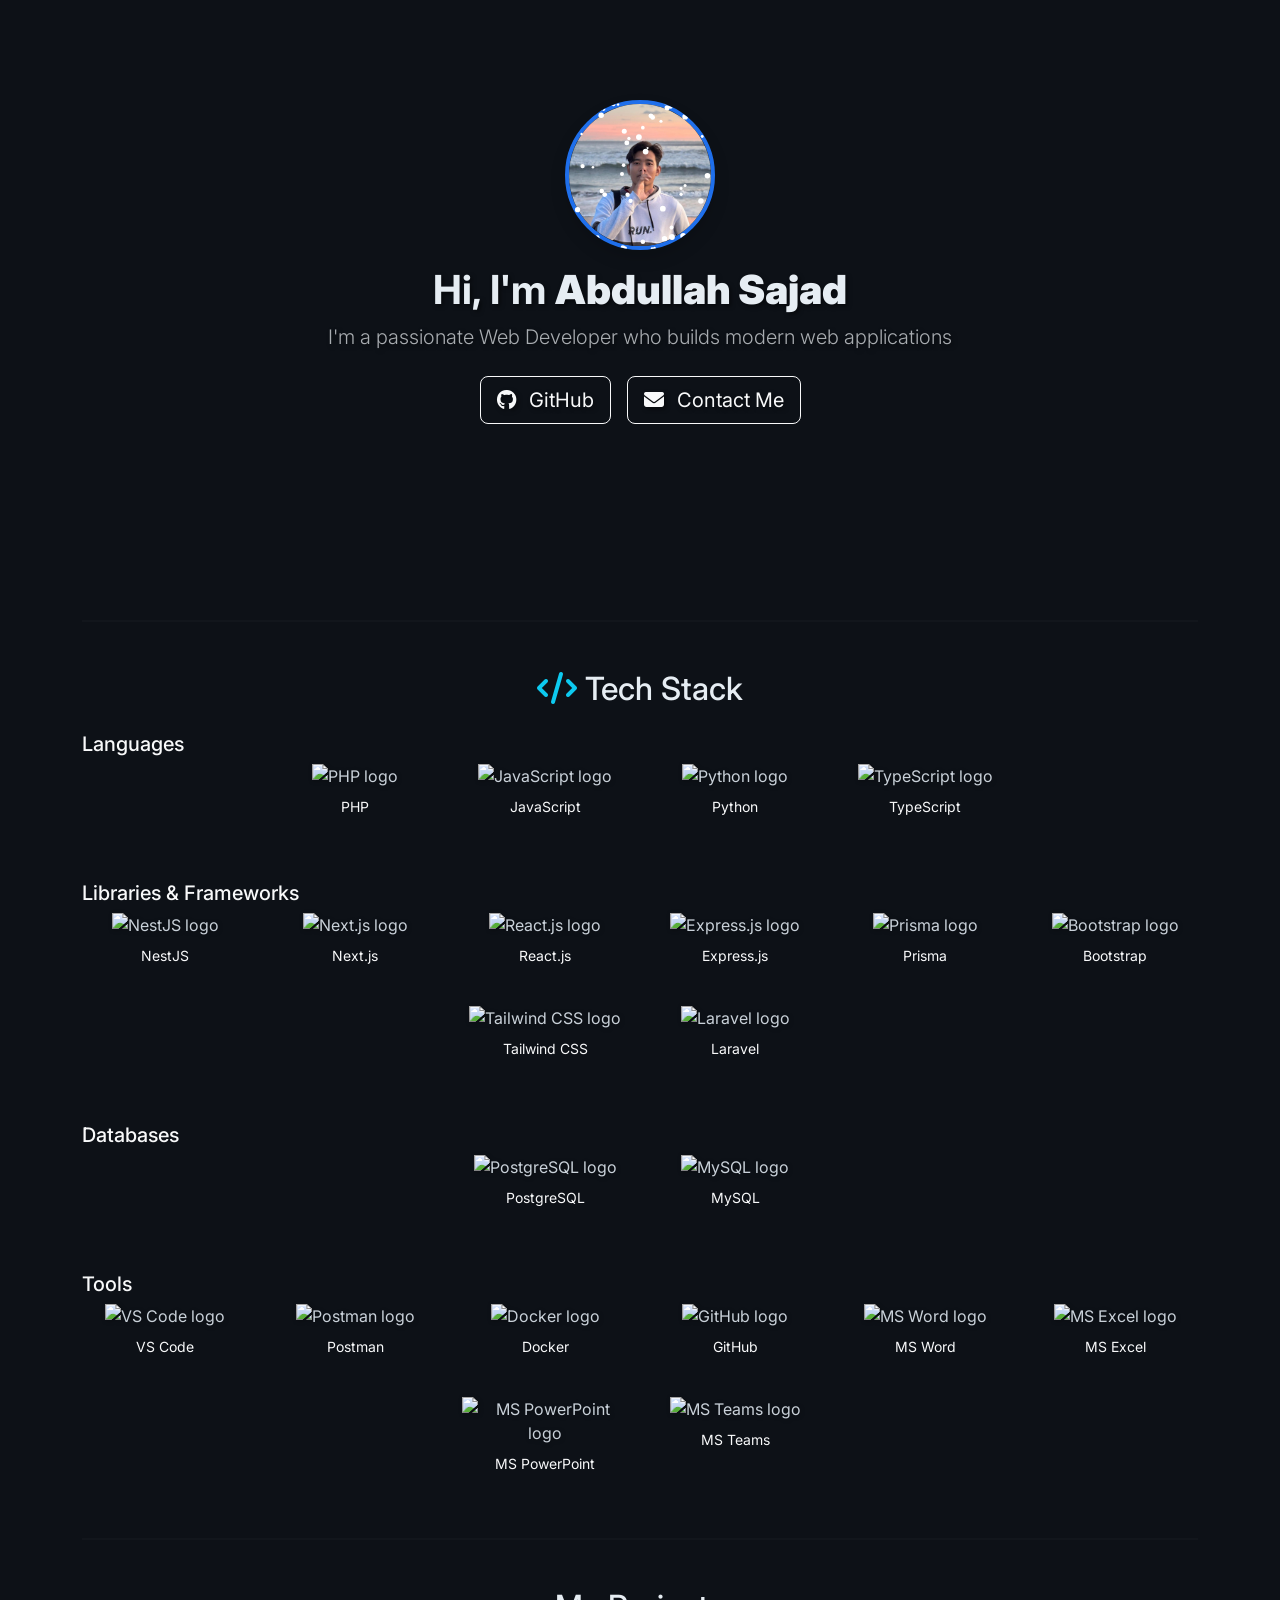
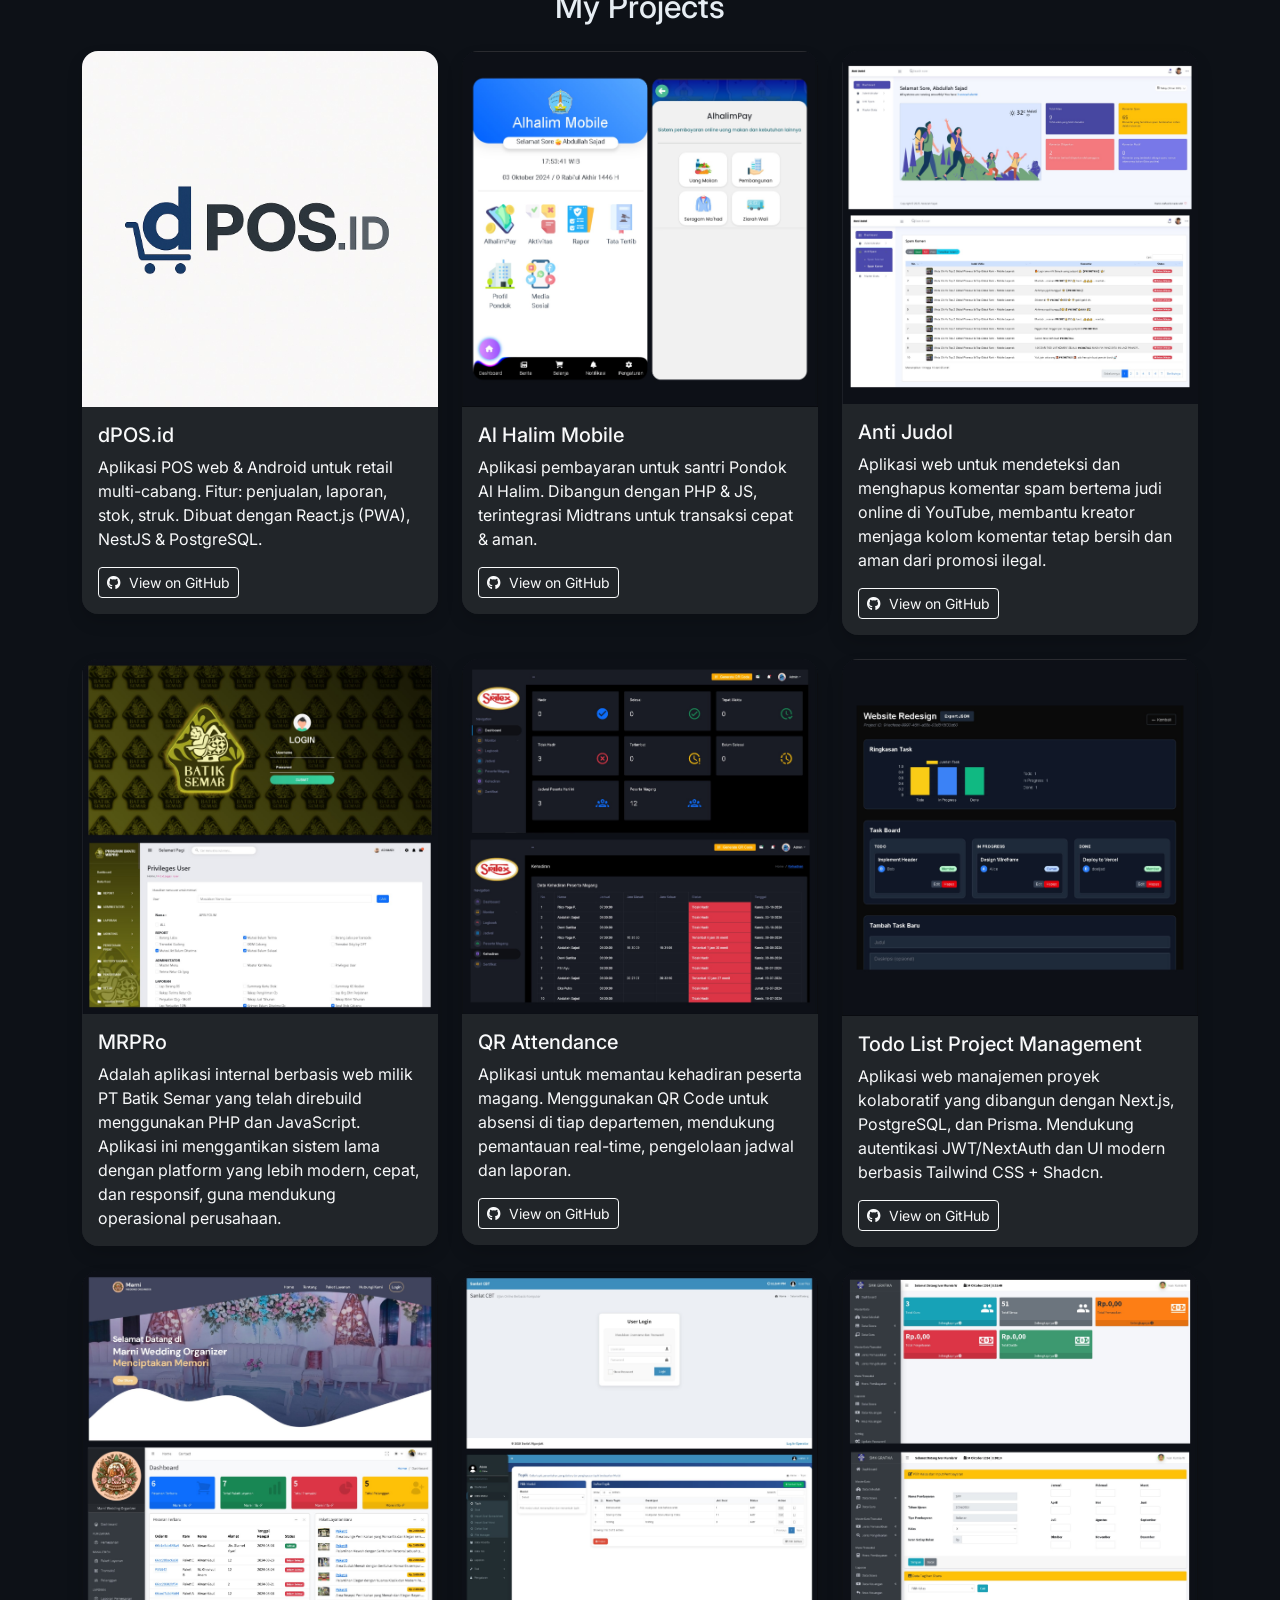
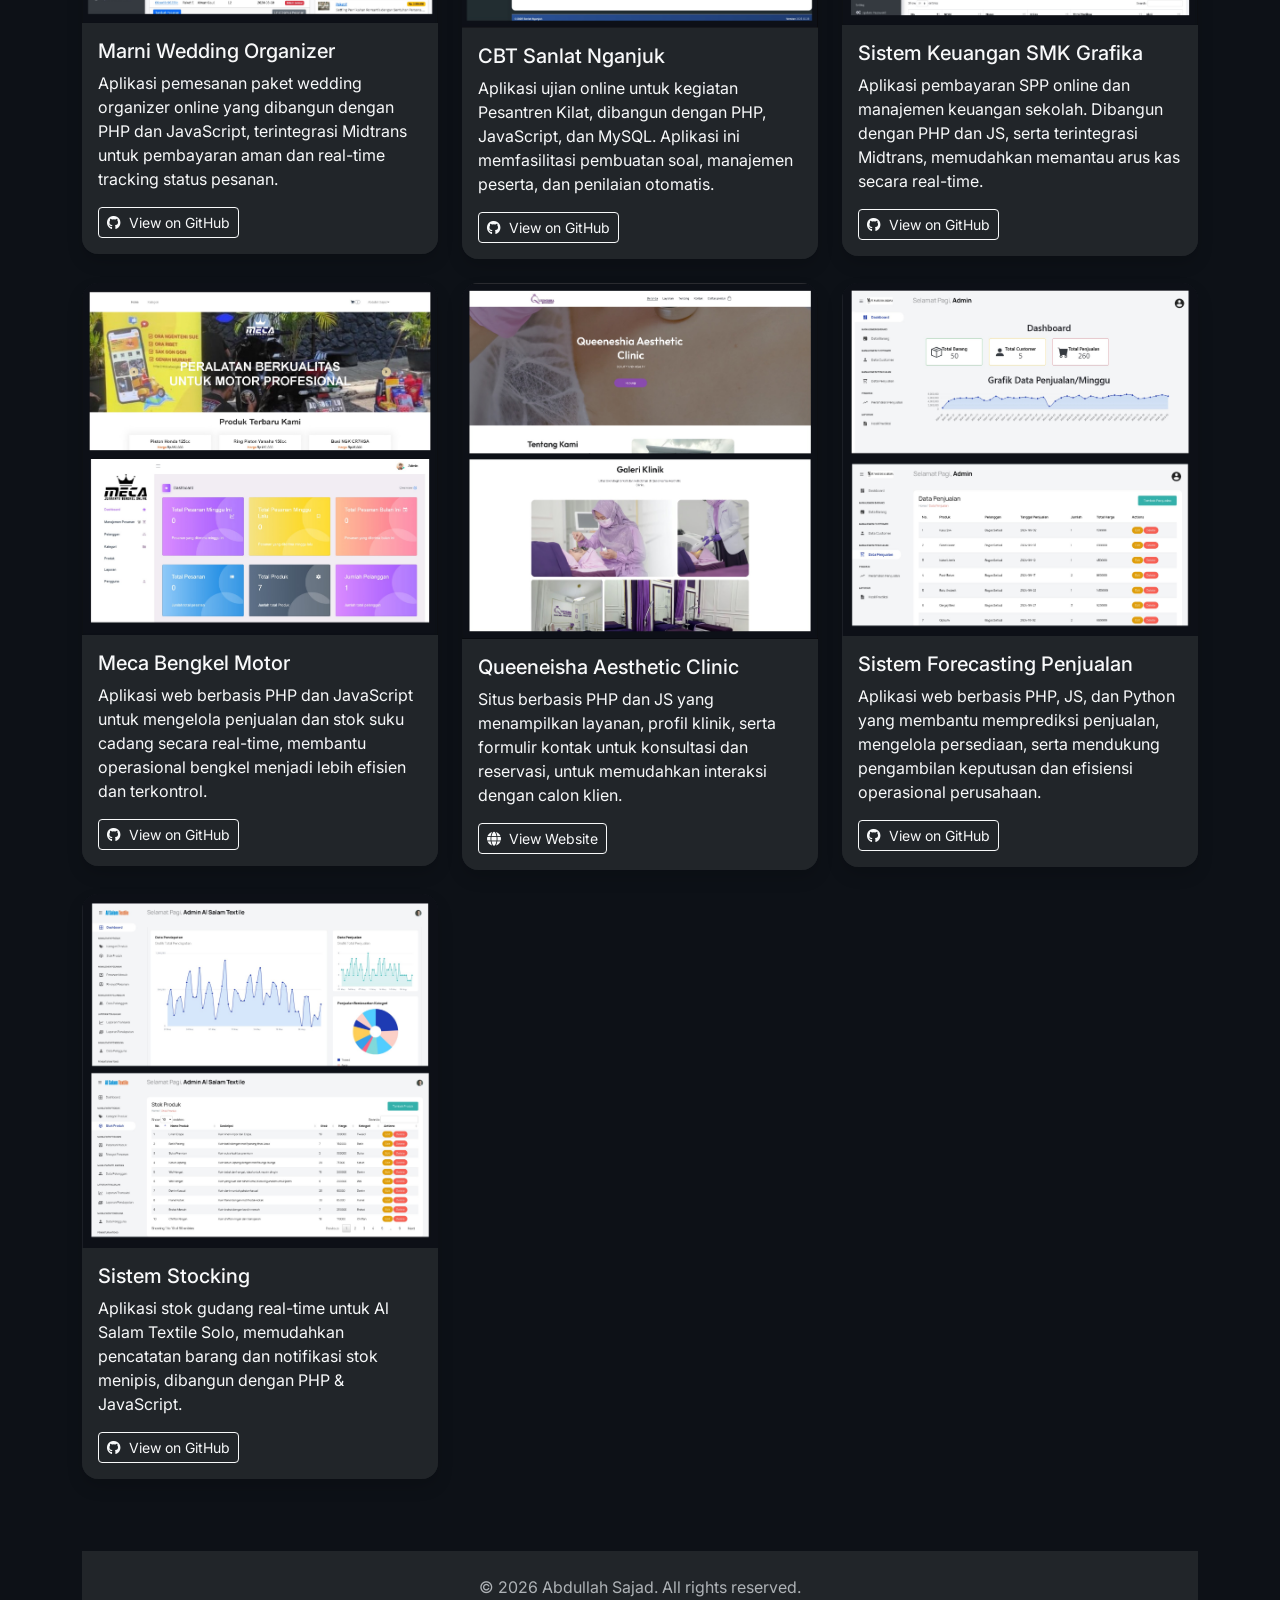
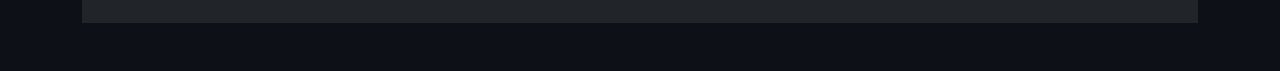
==== index.html @ 981efe97 "update sanlat link github" ====
<!DOCTYPE html>
<html lang="en" data-bs-theme="dark">

<head>
    <meta charset="UTF-8">
    <meta name="viewport" content="width=device-width, initial-scale=1.0">
    <title>Doeljad's Portfolio</title>
    <link rel="preconnect" href="https://fonts.googleapis.com">
    <link rel="preconnect" href="https://fonts.gstatic.com" crossorigin>
    <link href="https://fonts.googleapis.com/css2?family=Inter:wght@400;600;700&display=swap" rel="stylesheet">
    <link rel="stylesheet" href="https://cdn.jsdelivr.net/npm/bootstrap@5.3.0/dist/css/bootstrap.min.css">
    <link rel="stylesheet" href="https://cdnjs.cloudflare.com/ajax/libs/font-awesome/6.4.0/css/all.min.css">
    <link href="https://unpkg.com/aos@2.3.1/dist/aos.css" rel="stylesheet">
   <style>
    body {
        background-color: #0d1117;
        color: #c9d1d9;
        font-family: 'Inter', sans-serif;
        position: relative;
        overflow-x: hidden;
    }

    h1, h2, h5 {
        color: #e6edf3;
    }

    .hero-section {
        background: linear-gradient(rgba(13, 17, 23, 0.8), rgba(13, 17, 23, 0.9)),
                    url('https://images.unsplash.com/photo-1549692520-acc6669e2f0c?q=80&w=1471&auto=format&fit=crop') no-repeat center center/cover;
        background-attachment: fixed;
        padding: 100px 0;
        color: #fff;
        text-shadow: 2px 2px 4px rgba(0, 0, 0, 0.5);
        position: relative;
        z-index: 2;
    }

    .profile-img {
        border: 4px solid #1f6feb;
        box-shadow: 0 0 15px rgba(31, 111, 235, 0.6);
        transition: transform 0.3s ease;
    }

    .profile-img:hover {
        transform: scale(1.05);
    }

    .tech-logo {
        width: 60px;
        height: 60px;
        object-fit: contain;
        filter: drop-shadow(1px 1px 2px rgba(0, 0, 0, 0.3));
        transition: all 0.4s ease;
    }

    .tech-logo:hover {
        transform: translateY(-5px) scale(1.1);
        filter: drop-shadow(0 0 10px rgba(31, 111, 235, 0.8));
    }

    .card {
        border: none;
        background: rgba(255, 255, 255, 0.05);
        backdrop-filter: blur(10px);
        border-radius: 1rem;
        box-shadow: 0 4px 24px rgba(0, 0, 0, 0.2);
        transition: all 0.3s ease;
        overflow: hidden;
    }

    .card:hover {
        transform: scale(1.03) translateY(-5px);
        box-shadow: 0 8px 28px rgba(0, 0, 0, 0.4);
    }

    .card-img-top {
        transition: transform 0.5s ease;
    }

    .card:hover .card-img-top {
        transform: scale(1.1);
    }

    .btn-outline-primary {
        border-color: #1f6feb;
        color: #1f6feb;
        transition: all 0.3s ease;
    }

    .btn-outline-primary:hover {
        background-color: #1f6feb;
        color: #fff;
    }

    hr {
        border-top: 2px solid #21262d;
    }

    a {
        color: #1f6feb;
        text-decoration: none;
    }

    a:hover {
        color: #58a6ff;
        text-decoration: underline;
    }

    .object-fit-cover {
        object-fit: cover;
        width: 100%;
        height: 100%;
    }
</style>

</head>

<body>
    <div class="hero-section text-center position-relative">
        <div class="position-relative d-inline-block" style="z-index: 2;">
            <img id="profile-img" src="assets/img/pp1.jpg" class="rounded-circle shadow mb-3 profile-img" alt="Doeljad Profile" width="150" height="150">
            <canvas id="snow-canvas" width="150" height="150" style="position: absolute; top: 0; left: 0; pointer-events: none; border-radius: 50%; z-index: 3;">
            </canvas>
        </div>


        <h1 class="mb-2 fw-bold">Hi, I'm <strong>Abdullah Sajad</strong></h1>
        <p class="lead text-muted">I'm a passionate Web Developer who builds modern web applications</p>

        <div class="d-flex justify-content-center gap-3 mt-4">
            <a href="https://github.com/doeljad" target="_blank" class="btn btn-outline-light btn-lg">
                <i class="fab fa-github me-2"></i> GitHub
            </a>
            <a href="mailto:doel.jad@gmail.com" class="btn btn-outline-light btn-lg">
                <i class="fas fa-envelope me-2"></i> Contact Me
            </a>
        </div>
    </div>


    <div class="container py-5">
        <hr class="my-5">

        <h2 class="mb-4 text-center" data-aos="fade-up">
            <i class="fas fa-code me-2 text-info"></i>Tech Stack
        </h2>
        <h5 class="mt-4 text-light">Languages</h5>
        <div class="row g-4 justify-content-center">
            <div class='col-4 col-md-2 text-center' data-aos='zoom-in'>
                <img src='https://cdn.jsdelivr.net/gh/devicons/devicon/icons/php/php-original.svg' class='tech-logo mb-2' alt='PHP logo'>
                <p class='small text-light'>PHP</p>
            </div>
            <div class='col-4 col-md-2 text-center' data-aos='zoom-in'>
                <img src='https://cdn.jsdelivr.net/gh/devicons/devicon/icons/javascript/javascript-original.svg' class='tech-logo mb-2' alt='JavaScript logo'>
                <p class='small text-light'>JavaScript</p>
            </div>
            <div class='col-4 col-md-2 text-center' data-aos='zoom-in'>
                <img src='https://cdn.jsdelivr.net/gh/devicons/devicon/icons/python/python-original.svg' class='tech-logo mb-2' alt='Python logo'>
                <p class='small text-light'>Python</p>
            </div>
            <div class='col-4 col-md-2 text-center' data-aos='zoom-in'>
                <img src='https://cdn.jsdelivr.net/gh/devicons/devicon/icons/typescript/typescript-original.svg' class='tech-logo mb-2' alt='TypeScript logo'>
                <p class='small text-light'>TypeScript</p>
            </div>
        </div>

        <h5 class="mt-5 text-light">Libraries & Frameworks</h5>
        <div class="row g-4 justify-content-center">
            <div class='col-4 col-md-2 text-center' data-aos='zoom-in'>
                <img src='https://nestjs.com/img/logo-small.svg' class='tech-logo mb-2' alt='NestJS logo'>
                <p class='small text-light'>NestJS</p>
            </div>
            <div class='col-4 col-md-2 text-center' data-aos='zoom-in'>
                <img src='https://cdn.jsdelivr.net/gh/devicons/devicon/icons/nextjs/nextjs-original.svg' class='tech-logo mb-2' alt='Next.js logo'>
                <p class='small text-light'>Next.js</p>
            </div>
            <div class='col-4 col-md-2 text-center' data-aos='zoom-in'>
                <img src='https://cdn.jsdelivr.net/gh/devicons/devicon/icons/react/react-original.svg' class='tech-logo mb-2' alt='React.js logo'>
                <p class='small text-light'>React.js</p>
            </div>
            <div class='col-4 col-md-2 text-center' data-aos='zoom-in'>
                <img src='https://cdn.jsdelivr.net/gh/devicons/devicon/icons/express/express-original.svg' class='tech-logo mb-2' alt='Express.js logo'>
                <p class='small text-light'>Express.js</p>
            </div>
            <div class='col-4 col-md-2 text-center' data-aos='zoom-in'>
                <img src='https://creazilla-store.fra1.digitaloceanspaces.com/icons/3256746/file-type-light-prisma-icon-md.png' class='tech-logo mb-2' alt='Prisma logo'>
                <p class='small text-light'>Prisma</p>
            </div>
            <div class='col-4 col-md-2 text-center' data-aos='zoom-in'>
                <img src='https://cdn.jsdelivr.net/gh/devicons/devicon/icons/bootstrap/bootstrap-original.svg' class='tech-logo mb-2' alt='Bootstrap logo'>
                <p class='small text-light'>Bootstrap</p>
            </div>
            <div class='col-4 col-md-2 text-center' data-aos='zoom-in'>
                <img src='https://upload.wikimedia.org/wikipedia/commons/thumb/d/d5/Tailwind_CSS_Logo.svg/1024px-Tailwind_CSS_Logo.svg.png?20230715030042' class='tech-logo mb-2' alt='Tailwind CSS logo'>
                <p class='small text-light'>Tailwind CSS</p>
            </div>
            <div class='col-4 col-md-2 text-center' data-aos='zoom-in'>
                <img src='https://logospng.org/download/laravel/logo-laravel-icon-1024.png' class='tech-logo mb-2' alt='Laravel logo'>
                <p class='small text-light'>Laravel</p>
            </div>
        </div>

        <h5 class="mt-5 text-light">Databases</h5>
        <div class="row g-4 justify-content-center">
            <div class='col-4 col-md-2 text-center' data-aos='zoom-in'>
                <img src='https://cdn.jsdelivr.net/gh/devicons/devicon/icons/postgresql/postgresql-original.svg' class='tech-logo mb-2' alt='PostgreSQL logo'>
                <p class='small text-light'>PostgreSQL</p>
            </div>
            <div class='col-4 col-md-2 text-center' data-aos='zoom-in'>
                <img src='https://cdn.jsdelivr.net/gh/devicons/devicon/icons/mysql/mysql-original.svg' class='tech-logo mb-2' alt='MySQL logo'>
                <p class='small text-light'>MySQL</p>
            </div>
        </div>

        <h5 class="mt-5 text-light">Tools</h5>
        <div class="row g-4 justify-content-center">
            <div class='col-4 col-md-2 text-center' data-aos='zoom-in'>
                <img src='https://cdn.jsdelivr.net/gh/devicons/devicon/icons/vscode/vscode-original.svg' class='tech-logo mb-2' alt='VS Code logo'>
                <p class='small text-light'>VS Code</p>
            </div>
            <div class='col-4 col-md-2 text-center' data-aos='zoom-in'>
                <img src='https://cdn.jsdelivr.net/gh/devicons/devicon/icons/postman/postman-original.svg' class='tech-logo mb-2' alt='Postman logo'>
                <p class='small text-light'>Postman</p>
            </div>
            <div class='col-4 col-md-2 text-center' data-aos='zoom-in'>
                <img src='https://cdn.jsdelivr.net/gh/devicons/devicon/icons/docker/docker-original.svg' class='tech-logo mb-2' alt='Docker logo'>
                <p class='small text-light'>Docker</p>
            </div>
            <div class='col-4 col-md-2 text-center' data-aos='zoom-in'>
                <img src='https://fanz0.github.io/PersonalPortfolio.github.io/assets/images/github-logo.png' class='tech-logo mb-2' alt='GitHub logo'>
                <p class='small text-light'>GitHub</p>
            </div>
            <div class='col-4 col-md-2 text-center' data-aos='zoom-in'>
                <img src='https://upload.wikimedia.org/wikipedia/commons/8/8d/Microsoft_Word_2013-2019_logo.svg' class='tech-logo mb-2' alt='MS Word logo'>
                <p class='small text-light'>MS Word</p>
            </div>
            <div class='col-4 col-md-2 text-center' data-aos='zoom-in'>
                <img src='https://upload.wikimedia.org/wikipedia/commons/7/73/Microsoft_Excel_2013-2019_logo.svg' class='tech-logo mb-2' alt='MS Excel logo'>
                <p class='small text-light'>MS Excel</p>
            </div>
            <div class='col-4 col-md-2 text-center' data-aos='zoom-in'>
                <img src='https://icon-icons.com/icons2/2397/PNG/512/microsoft_power_point_office_logo_icon_145723.png' class='tech-logo mb-2' alt='MS PowerPoint logo'>
                <p class='small text-light'>MS PowerPoint</p>
            </div>
            <div class='col-4 col-md-2 text-center' data-aos='zoom-in'>
                <img src='https://static.vecteezy.com/system/resources/previews/027/179/349/large_2x/microsoft-teams-icon-logo-symbol-free-png.png' class='tech-logo mb-2' alt='MS Teams logo'>
                <p class='small text-light'>MS Teams</p>
            </div>
        </div>


        <hr class="my-5">

        <h2 class="mb-4 text-center" data-aos="fade-up">My Projects</h2>
            <div class="row" id="projects">
            <!-- Modal untuk preview gambar -->
            <div class="modal fade" id="imageModal" tabindex="-1" aria-hidden="true">
                <div class="modal-dialog modal-dialog-centered modal-lg">
                    <div class="modal-content bg-dark">
                        <div class="modal-body p-0">
                            <img src="" class="w-100" id="modalImage" alt="Preview">
                        </div>
                    </div>
                </div>
            </div>

            <!-- Kartu Project -->
            <div class="col-md-6 col-lg-4 mb-4" data-aos="fade-up" data-aos-delay="200">
                <div class="card project-card p-0 shadow">
                    <div class="ratio ratio-1x1 overflow-hidden">
                        <img src="assets\img\dpos-id.jpg" class="card-img-top object-fit-cover img-popup" alt="dPOS.id Preview">
                    </div>
                    <div class="card-body bg-dark text-light">
                        <h5 class="card-title">dPOS.id</h5>
                        <p class="card-text">Aplikasi POS web & Android untuk retail multi-cabang. Fitur: penjualan, laporan, stok, struk. Dibuat dengan React.js (PWA), NestJS & PostgreSQL.</p>
                        <a href="https://github.com/doeljad/dpos-id" target="_blank" class="btn btn-outline-light btn-sm">
                            <i class="fab fa-github me-1"></i> View on GitHub
                        </a>
                    </div>
                </div>
            </div>

            <div class="col-md-6 col-lg-4 mb-4" data-aos="fade-up" data-aos-delay="300">
                <div class="card project-card p-0 shadow">
                    <div class="ratio ratio-1x1 overflow-hidden">
                        <img src="assets/img/alhalim.jpg" class="card-img-top object-fit-cover img-popup" alt="Alhalim Mobile Preview">
                    </div>
                    <div class="card-body bg-dark text-light">
                        <h5 class="card-title">Al Halim Mobile</h5>
                        <p class="card-text">Aplikasi pembayaran untuk santri Pondok Al Halim. Dibangun dengan PHP & JS, terintegrasi Midtrans untuk transaksi cepat & aman.</p>
                        <a href="https://github.com/doeljad/Alhalim-Mobile" target="_blank" class="btn btn-outline-light btn-sm">
                            <i class="fab fa-github me-1"></i> View on GitHub
                        </a>
                    </div>
                </div>
            </div>

            <div class="col-md-6 col-lg-4 mb-4" data-aos="fade-up" data-aos-delay="400">
                <div class="card project-card p-0 shadow">
                    <img src="assets\img\anti-judol.jpg" class="card-img-top" alt="Project 3 Preview">
                    <div class="card-body bg-dark text-light">
                        <h5 class="card-title">Anti Judol</h5>
                        <p class="card-text">Aplikasi web untuk mendeteksi dan menghapus komentar spam bertema judi online di YouTube, 
                            membantu kreator menjaga kolom komentar tetap bersih dan aman dari promosi ilegal.</p>
                        <a href="https://github.com/doeljad/anti-judol" target="_blank" class="btn btn-outline-light btn-sm">
                            <i class="fab fa-github me-1"></i> View on GitHub
                        </a>
                    </div>
                </div>
            </div>
            <div class="col-md-6 col-lg-4 mb-4" data-aos="fade-up" data-aos-delay="400">
                <div class="card project-card p-0 shadow">
                    <img src="assets\img\mrpro.jpg" class="card-img-top" alt="Project 3 Preview">
                    <div class="card-body bg-dark text-light">
                        <h5 class="card-title">MRPRo</h5>
                        <p class="card-text">Adalah aplikasi internal berbasis web milik PT Batik Semar yang telah direbuild menggunakan PHP dan JavaScript. 
                            Aplikasi ini menggantikan sistem lama dengan platform yang lebih modern, cepat, dan responsif, guna mendukung operasional perusahaan.</p>
                        <!-- <a href="https://github.com/doeljad/anti-judol" target="_blank" class="btn btn-outline-light btn-sm"> -->
                            <!-- <i class="fab fa-github me-1"></i> View on GitHub -->
                        </a>
                    </div>
                </div>
            </div>
            <div class="col-md-6 col-lg-4 mb-4" data-aos="fade-up" data-aos-delay="400">
                <div class="card project-card p-0 shadow">
                    <img src="assets\img\qr-attendance.jpg" class="card-img-top" alt="Project 3 Preview">
                    <div class="card-body bg-dark text-light">
                        <h5 class="card-title">QR Attendance</h5>
                        <p class="card-text">Aplikasi untuk memantau kehadiran peserta magang.
                            Menggunakan QR Code untuk absensi di tiap departemen, mendukung pemantauan real-time,
                            pengelolaan jadwal dan laporan.</p>
                        <a href="https://github.com/doeljad/QR-Attendance" target="_blank" class="btn btn-outline-light btn-sm">
                            <i class="fab fa-github me-1"></i> View on GitHub
                        </a>
                    </div>
                </div>
            </div>
            <div class="col-md-6 col-lg-4 mb-4" data-aos="fade-up" data-aos-delay="400">
                <div class="card project-card p-0 shadow">
                    <img src="assets\img\todolist.jpg" class="card-img-top" alt="Project 3 Preview">
                    <div class="card-body bg-dark text-light">
                        <h5 class="card-title">Todo List Project Management</h5>
                        <p class="card-text">Aplikasi web manajemen proyek kolaboratif yang dibangun dengan Next.js, PostgreSQL, dan Prisma.
                            Mendukung autentikasi JWT/NextAuth dan UI modern berbasis Tailwind CSS + Shadcn.</p>
                        <a href="https://github.com/doeljad/todolist-project-management" target="_blank" class="btn btn-outline-light btn-sm">
                            <i class="fab fa-github me-1"></i> View on GitHub
                        </a>
                    </div>
                </div>
            </div>
            <div class="col-md-6 col-lg-4 mb-4" data-aos="fade-up" data-aos-delay="400">
                <div class="card project-card p-0 shadow">
                    <img src="assets\img\marni.jpg" class="card-img-top" alt="Project 3 Preview">
                    <div class="card-body bg-dark text-light">
                        <h5 class="card-title">Marni Wedding Organizer</h5>
                        <p class="card-text">Aplikasi pemesanan paket wedding organizer online yang dibangun dengan PHP dan JavaScript,
                            terintegrasi Midtrans untuk pembayaran aman dan real-time tracking status pesanan.</p>
                        <a href="https://github.com/doeljad/todolist-project-management" target="_blank" class="btn btn-outline-light btn-sm">
                            <i class="fab fa-github me-1"></i> View on GitHub
                        </a>
                    </div>
                </div>
            </div>
            <div class="col-md-6 col-lg-4 mb-4" data-aos="fade-up" data-aos-delay="400">
                <div class="card project-card p-0 shadow">
                    <img src="assets\img\cbt.jpg" class="card-img-top" alt="Project 3 Preview">
                    <div class="card-body bg-dark text-light">
                        <h5 class="card-title">CBT Sanlat Nganjuk</h5>
                        <p class="card-text">Aplikasi ujian online untuk kegiatan Pesantren Kilat, dibangun dengan PHP, JavaScript, dan 
                            MySQL. Aplikasi ini memfasilitasi pembuatan soal, manajemen peserta, dan penilaian otomatis.</p>
                        <a href="https://github.com/doeljad/sanlat-cbt" target="_blank" class="btn btn-outline-light btn-sm">
                            <i class="fab fa-github me-1"></i> View on GitHub
                        </a>
                    </div>
                </div>
            </div>
            <div class="col-md-6 col-lg-4 mb-4" data-aos="fade-up" data-aos-delay="400">
                <div class="card project-card p-0 shadow">
                    <img src="assets\img\sikeu.jpg" class="card-img-top" alt="Project 3 Preview">
                    <div class="card-body bg-dark text-light">
                        <h5 class="card-title">Sistem Keuangan SMK Grafika</h5>
                        <p class="card-text">Aplikasi pembayaran SPP online dan manajemen keuangan sekolah.
                            Dibangun dengan PHP dan JS, serta terintegrasi Midtrans, memudahkan memantau arus kas secara real-time.</p>
                        <a href="https://github.com/doeljad/Sikeu-SMK-Grafika" target="_blank" class="btn btn-outline-light btn-sm">
                            <i class="fab fa-github me-1"></i> View on GitHub
                        </a>
                    </div>
                </div>
            </div>
            <div class="col-md-6 col-lg-4 mb-4" data-aos="fade-up" data-aos-delay="400">
                <div class="card project-card p-0 shadow">
                    <img src="assets\img\meca.jpg" class="card-img-top" alt="Project 3 Preview">
                    <div class="card-body bg-dark text-light">
                        <h5 class="card-title">Meca Bengkel Motor</h5>
                        <p class="card-text">Aplikasi web berbasis PHP dan JavaScript untuk mengelola penjualan dan
                            stok suku cadang secara real-time, membantu operasional bengkel menjadi lebih efisien dan terkontrol.</p>
                        <a href="https://github.com/doeljad/Meca-Bengkel-Motor" target="_blank" class="btn btn-outline-light btn-sm">
                            <i class="fab fa-github me-1"></i> View on GitHub
                        </a>
                    </div>
                </div>
            </div>
            <div class="col-md-6 col-lg-4 mb-4" data-aos="fade-up" data-aos-delay="400">
                <div class="card project-card p-0 shadow">
                    <img src="assets\img\queeneisha.jpg" class="card-img-top" alt="Project 3 Preview">
                    <div class="card-body bg-dark text-light">
                        <h5 class="card-title">Queeneisha Aesthetic Clinic</h5>
                        <p class="card-text">Situs berbasis PHP dan JS
                            yang menampilkan layanan, profil klinik, serta formulir kontak untuk konsultasi dan reservasi, untuk memudahkan interaksi dengan calon klien.</p>
                        <a href="https://queeneisha.com/" target="_blank" class="btn btn-outline-light btn-sm">
                            <i class="fas fa-globe me-1"></i> View Website
                        </a>
                    </div>
                </div>
            </div>
            <div class="col-md-6 col-lg-4 mb-4" data-aos="fade-up" data-aos-delay="400">
                <div class="card project-card p-0 shadow">
                    <img src="assets\img\forecasting.jpg" class="card-img-top" alt="Project 3 Preview">
                    <div class="card-body bg-dark text-light">
                        <h5 class="card-title">Sistem Forecasting Penjualan</h5>
                        <p class="card-text">Aplikasi web berbasis
                            PHP, JS, dan Python yang membantu memprediksi penjualan, mengelola persediaan, serta mendukung
                            pengambilan keputusan dan efisiensi operasional perusahaan.</p>
                        <a href="https://github.com/doeljad/Forecasting-Penjualan" target="_blank" class="btn btn-outline-light btn-sm">
                            <i class="fab fa-github me-1"></i> View on GitHub
                        </a>
                    </div>
                </div>
            </div>
            <div class="col-md-6 col-lg-4 mb-4" data-aos="fade-up" data-aos-delay="400">
                <div class="card project-card p-0 shadow">
                    <img src="assets\img\alsalam.jpg" class="card-img-top" alt="Project 3 Preview">
                    <div class="card-body bg-dark text-light">
                        <h5 class="card-title"> Sistem Stocking</h5>
                        <p class="card-text">Aplikasi stok gudang real-time untuk Al Salam Textile Solo, memudahkan pencatatan barang
                            dan notifikasi stok menipis, dibangun dengan PHP & JavaScript.</p>
                        <a href="https://github.com/doeljad/Al-Salam-Textile" target="_blank" class="btn btn-outline-light btn-sm">
                            <i class="fab fa-github me-1"></i> View on GitHub
                        </a>
                    </div>
                </div>
         </div>
    </div>
    <footer class="text-center py-4 bg-dark mt-5">
    <div class="container">
        <p class="mb-0 text-muted">
            &copy; <span id="year"></span> Abdullah Sajad. All rights reserved.
        </p>
    </div>
</footer>

    <script>
        document.getElementById('year').textContent = new Date().getFullYear();
    </script>
    <script>
        document.querySelectorAll('.img-popup').forEach(img => {
            img.addEventListener('click', () => {
                const modalImage = document.getElementById('modalImage');
                modalImage.src = img.src;
                new bootstrap.Modal(document.getElementById('imageModal')).show();
            });
        });
    </script>

    <script src="https://unpkg.com/aos@2.3.1/dist/aos.js"></script>
    <script>
        AOS.init({
            once: true,
            duration: 800,
        });
    </script>

    <script>
        const canvas = document.getElementById("snow-canvas");
        const ctx = canvas.getContext("2d");
        const width = canvas.width;
        const height = canvas.height;

        let flakes = [];
        let piledFlakes = [];

        for (let i = 0; i < 50; i++) {
            flakes.push({
                x: Math.random() * width,
                y: Math.random() * height,
                r: Math.random() * 2 + 1,
                speed: Math.random() * 1 + 0.5,
            });
        }

        function draw() {
            ctx.clearRect(0, 0, width, height);

            // Gambar salju yang jatuh
            for (let i = flakes.length - 1; i >= 0; i--) {
                let flake = flakes[i];
                flake.y += flake.speed;

                if (flake.y >= height - flake.r) {
                    // Tambahkan ke salju yang menumpuk
                    piledFlakes.push({
                        x: flake.x,
                        y: height - flake.r,
                        r: flake.r
                    });
                    flakes.splice(i, 1); // Hapus dari flakes jatuh
                    // Tambahkan 1 flake baru dari atas
                    flakes.push({
                        x: Math.random() * width,
                        y: 0,
                        r: Math.random() * 2 + 1,
                        speed: Math.random() * 1 + 0.1,
                    });
                }

                ctx.beginPath();
                ctx.arc(flake.x, flake.y, flake.r, 0, Math.PI * 2);
                ctx.fillStyle = "white";
                ctx.fill();
            }

            // Gambar salju yang menumpuk (tumpukan tetap di bawah)
            for (let piled of piledFlakes) {
                // Pastikan hanya dalam lingkaran
                let dx = piled.x - width / 2;
                let dy = piled.y - height / 2;
                if (Math.sqrt(dx * dx + dy * dy) <= width / 2) {
                    ctx.beginPath();
                    ctx.arc(piled.x, piled.y, piled.r, 0, Math.PI * 2);
                    ctx.fillStyle = "white";
                    ctx.fill();
                }
            }

            requestAnimationFrame(draw);
        }

        draw();
    </script>




</body>

</html>
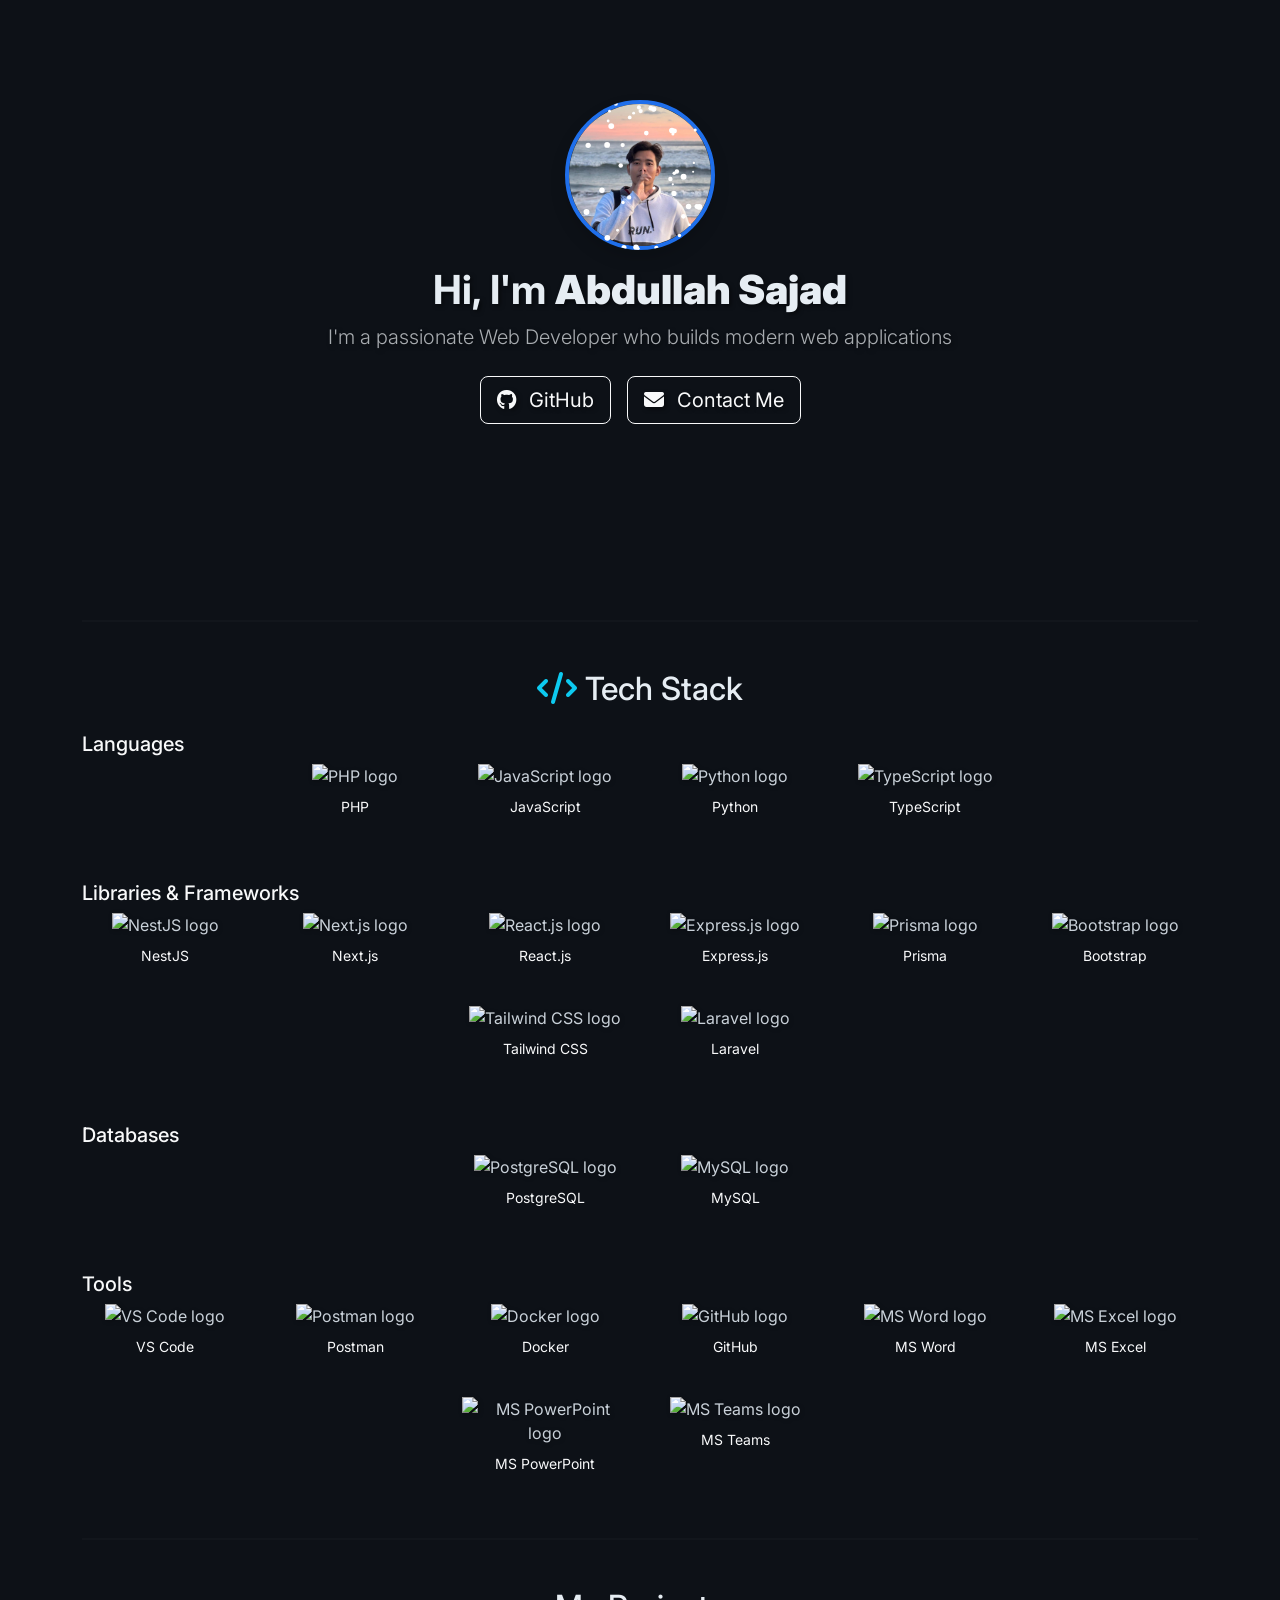
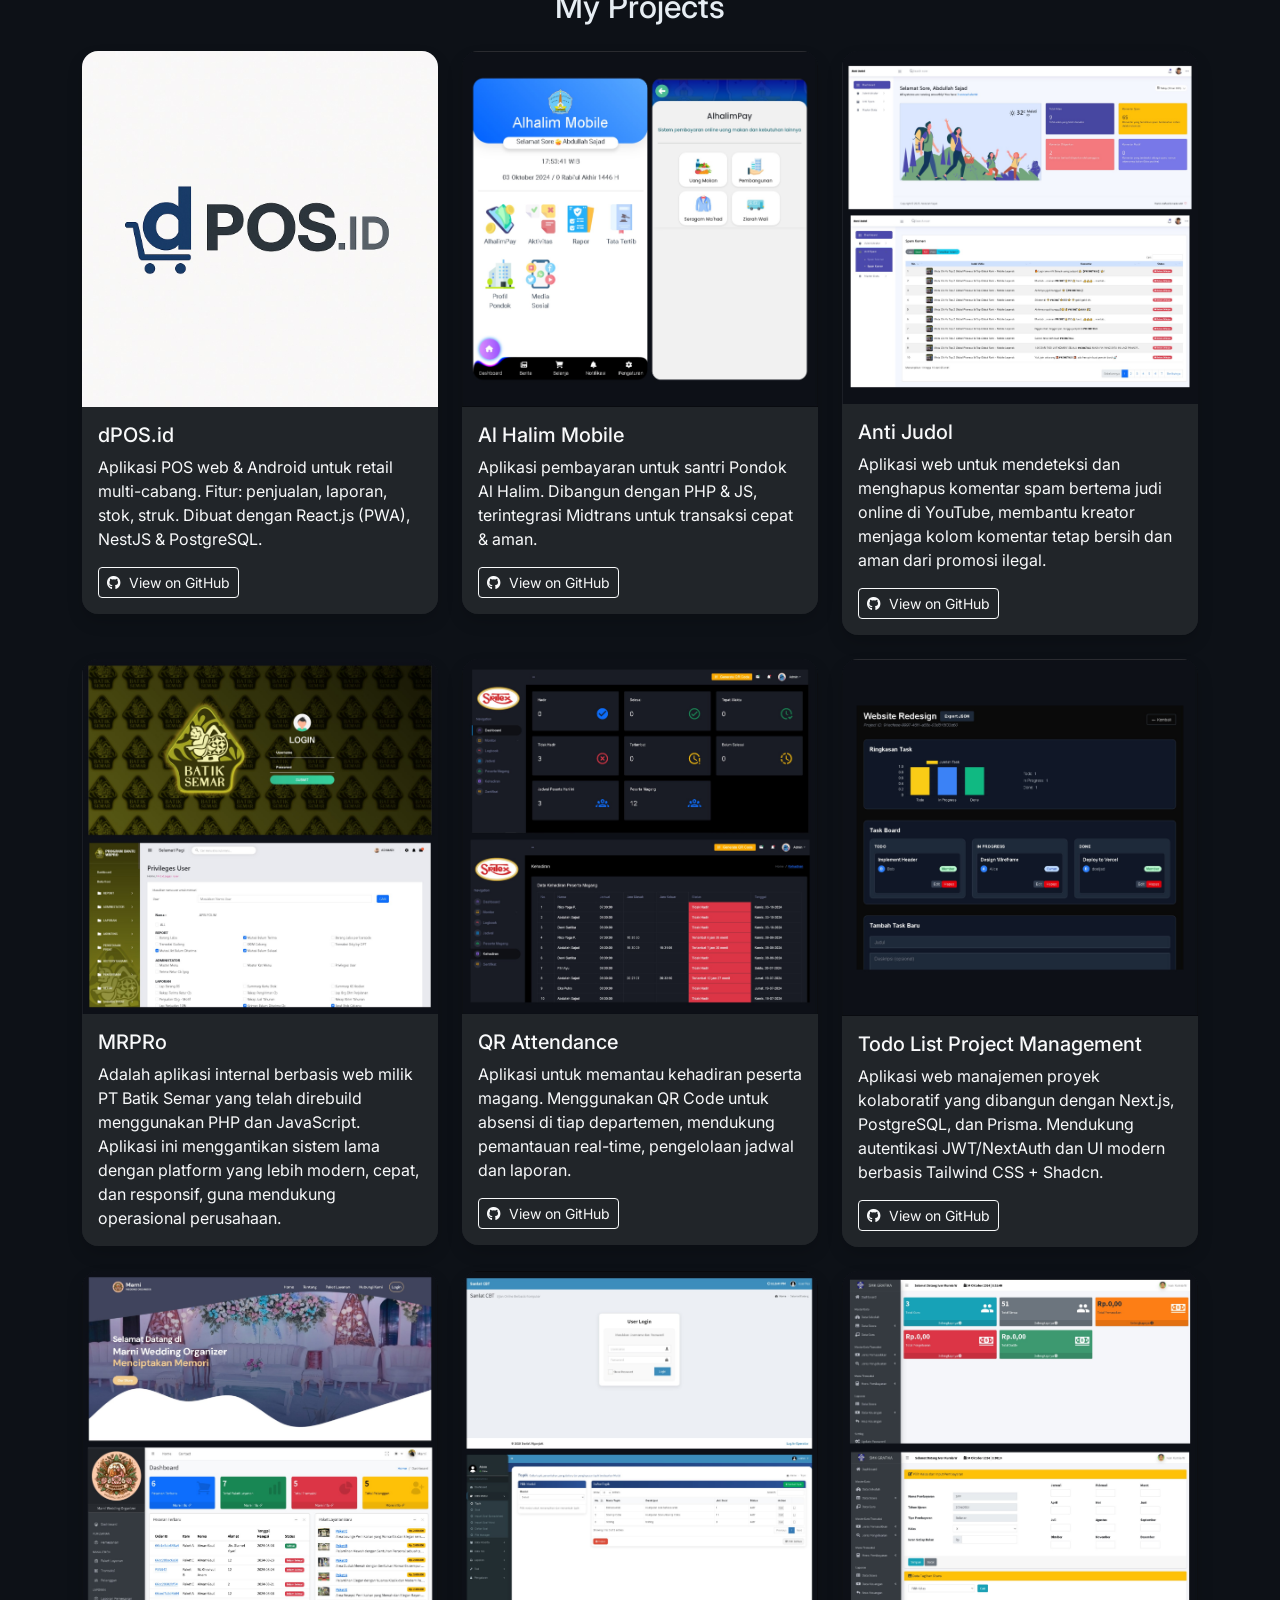
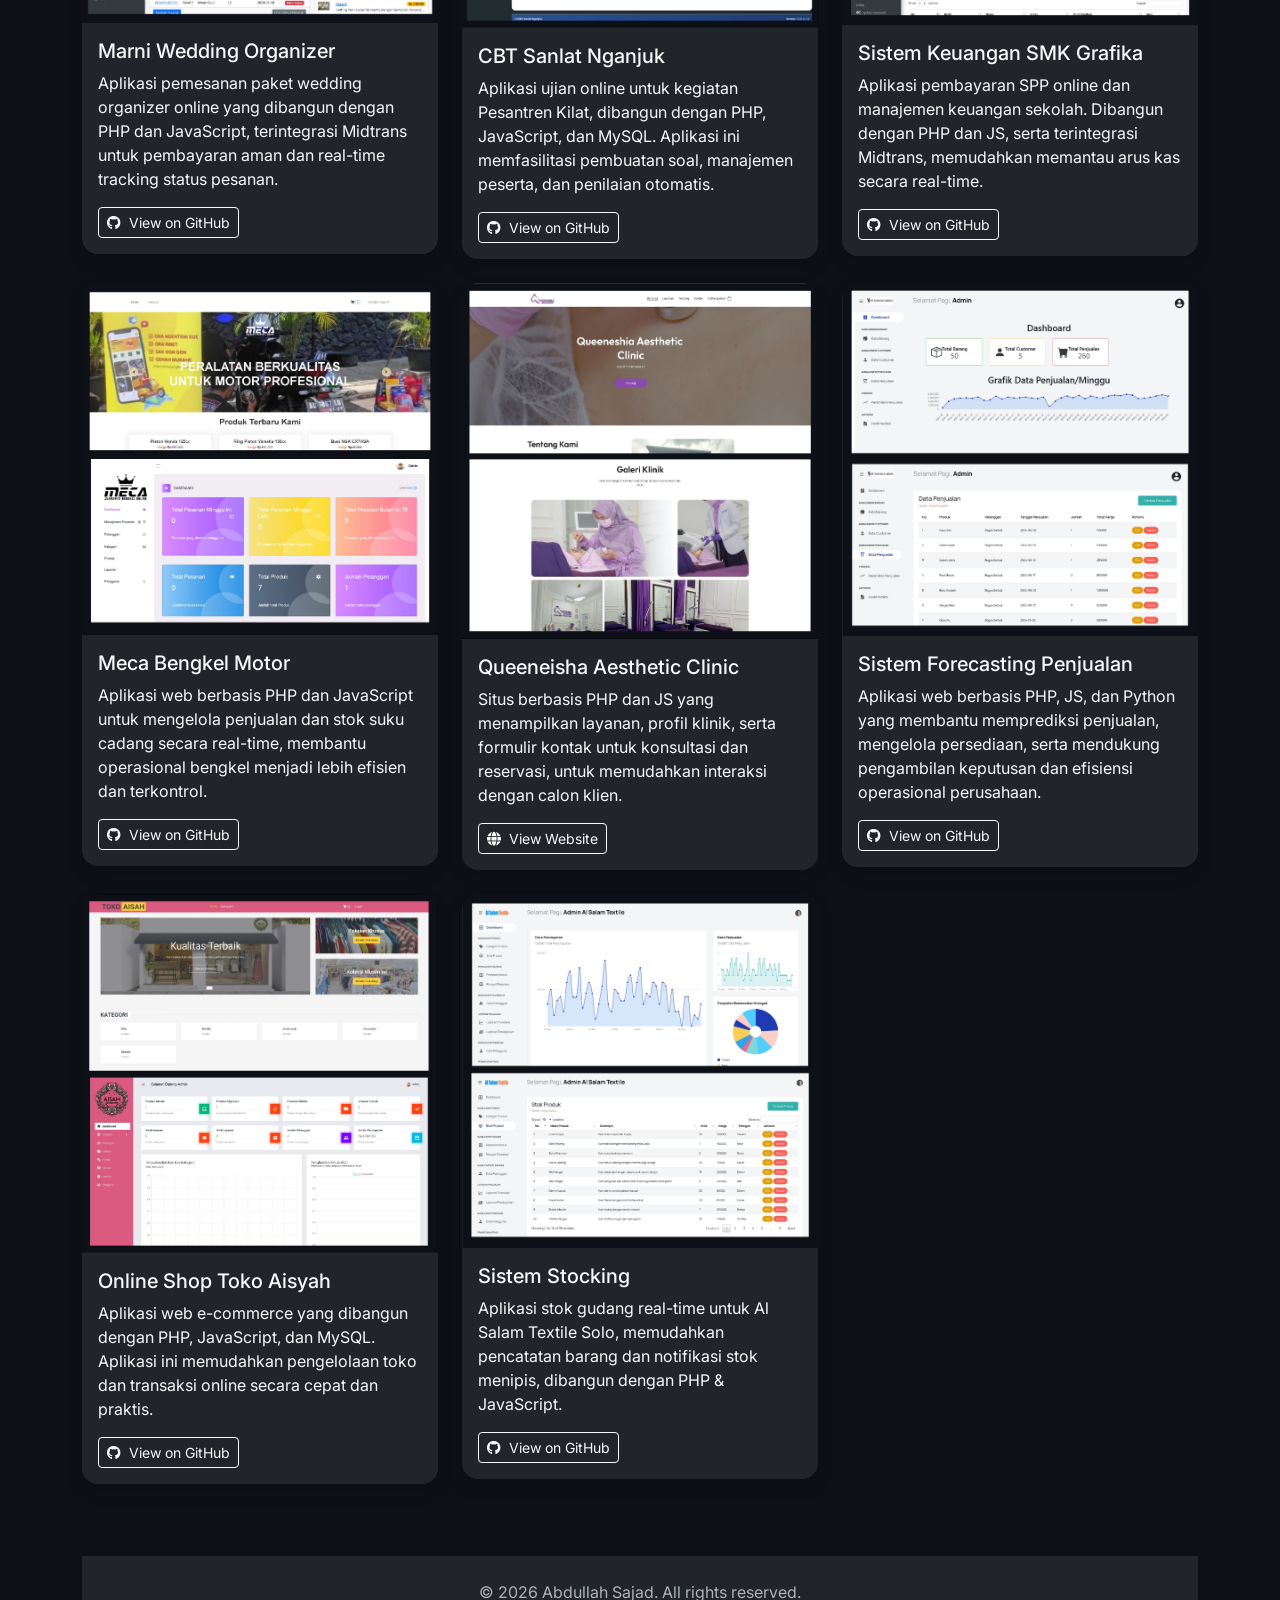
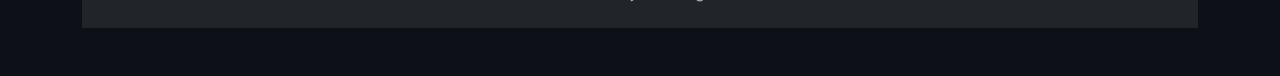
==== commit fc903561: "add project online shop toko aisyah" ====
--- a/index.html
+++ b/index.html
@@ -429,6 +429,19 @@
             </div>
             <div class="col-md-6 col-lg-4 mb-4" data-aos="fade-up" data-aos-delay="400">
                 <div class="card project-card p-0 shadow">
+                    <img src="assets\img\aisyah.jpg" class="card-img-top" alt="Project 3 Preview">
+                    <div class="card-body bg-dark text-light">
+                        <h5 class="card-title">Online Shop Toko Aisyah</h5>
+                        <p class="card-text">Aplikasi web e-commerce yang dibangun dengan PHP, JavaScript, dan MySQL. 
+                            Aplikasi ini memudahkan pengelolaan toko dan transaksi online secara cepat dan praktis.</p>
+                        <a href="https://github.com/doeljad/toko-pakaian-aisyah" target="_blank" class="btn btn-outline-light btn-sm">
+                            <i class="fab fa-github me-1"></i> View on GitHub
+                        </a>
+                    </div>
+                </div>
+            </div>
+            <div class="col-md-6 col-lg-4 mb-4" data-aos="fade-up" data-aos-delay="400">
+                <div class="card project-card p-0 shadow">
                     <img src="assets\img\alsalam.jpg" class="card-img-top" alt="Project 3 Preview">
                     <div class="card-body bg-dark text-light">
                         <h5 class="card-title"> Sistem Stocking</h5>
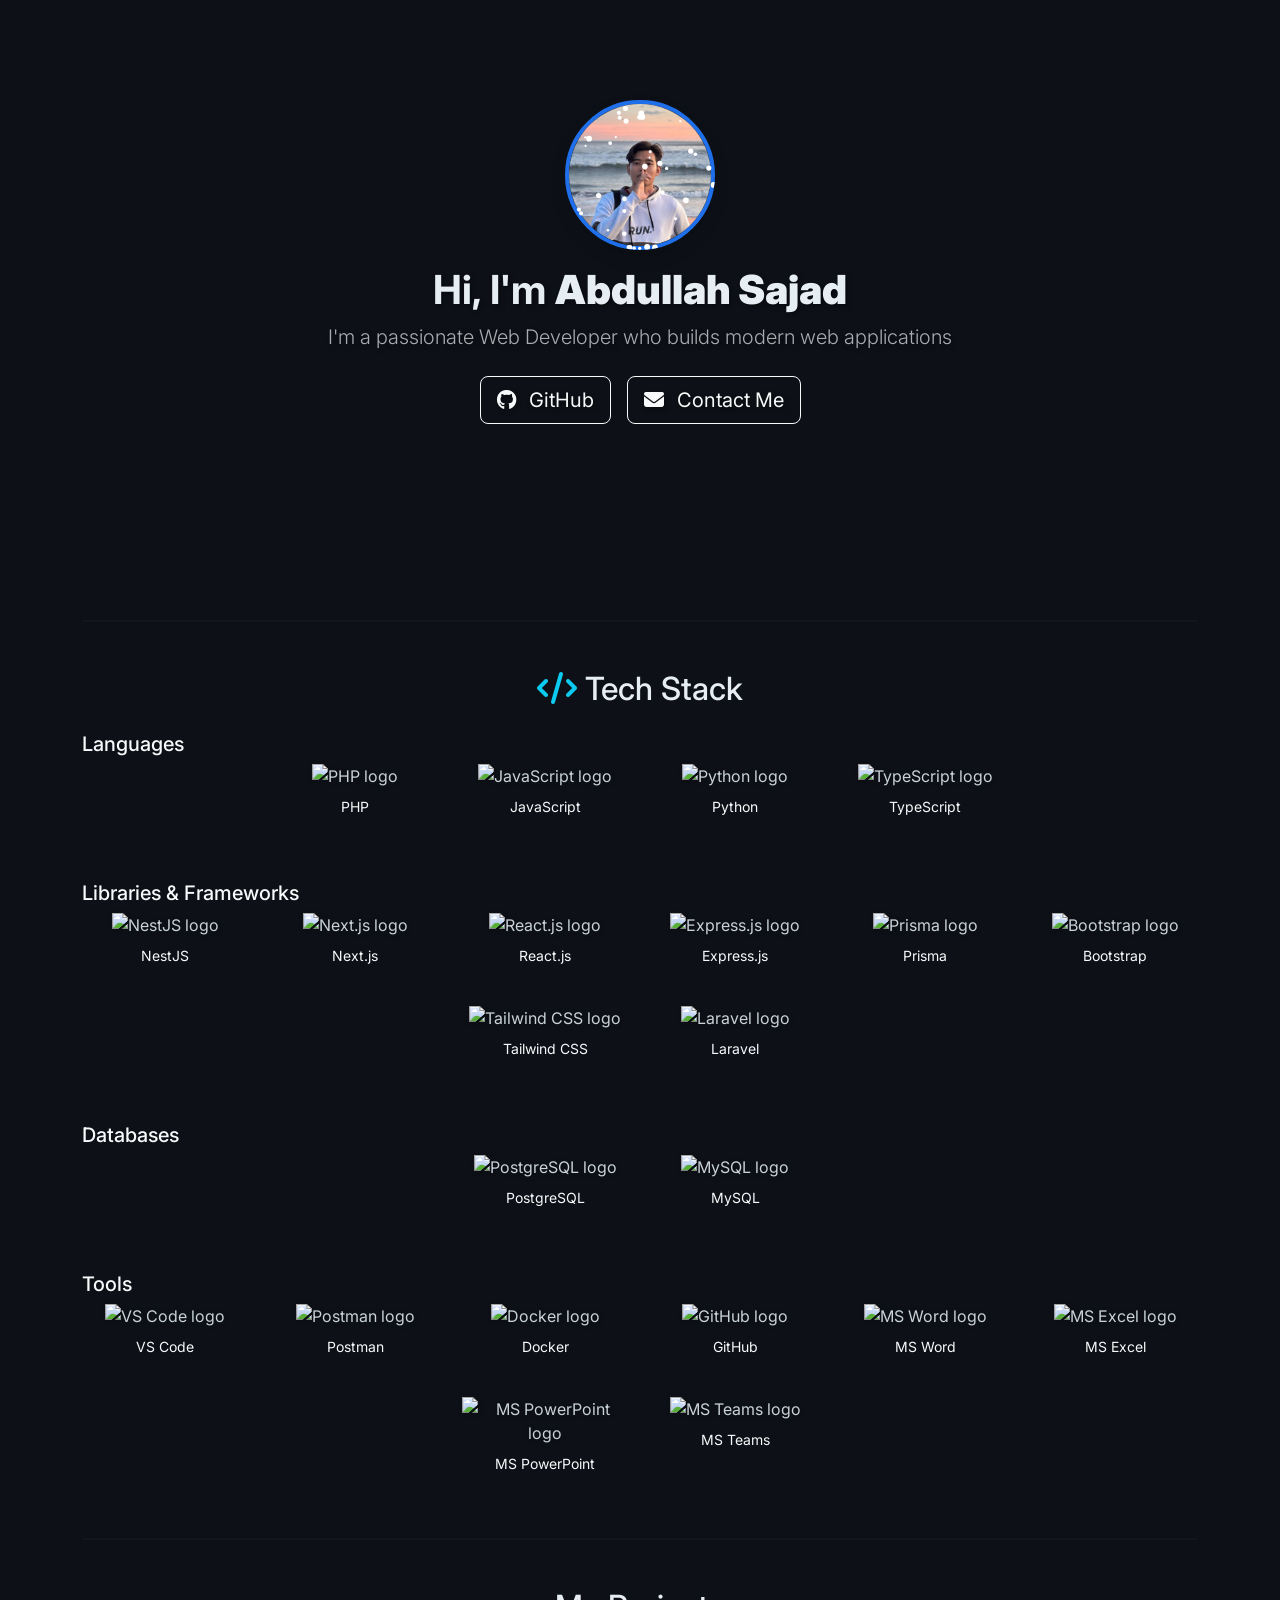
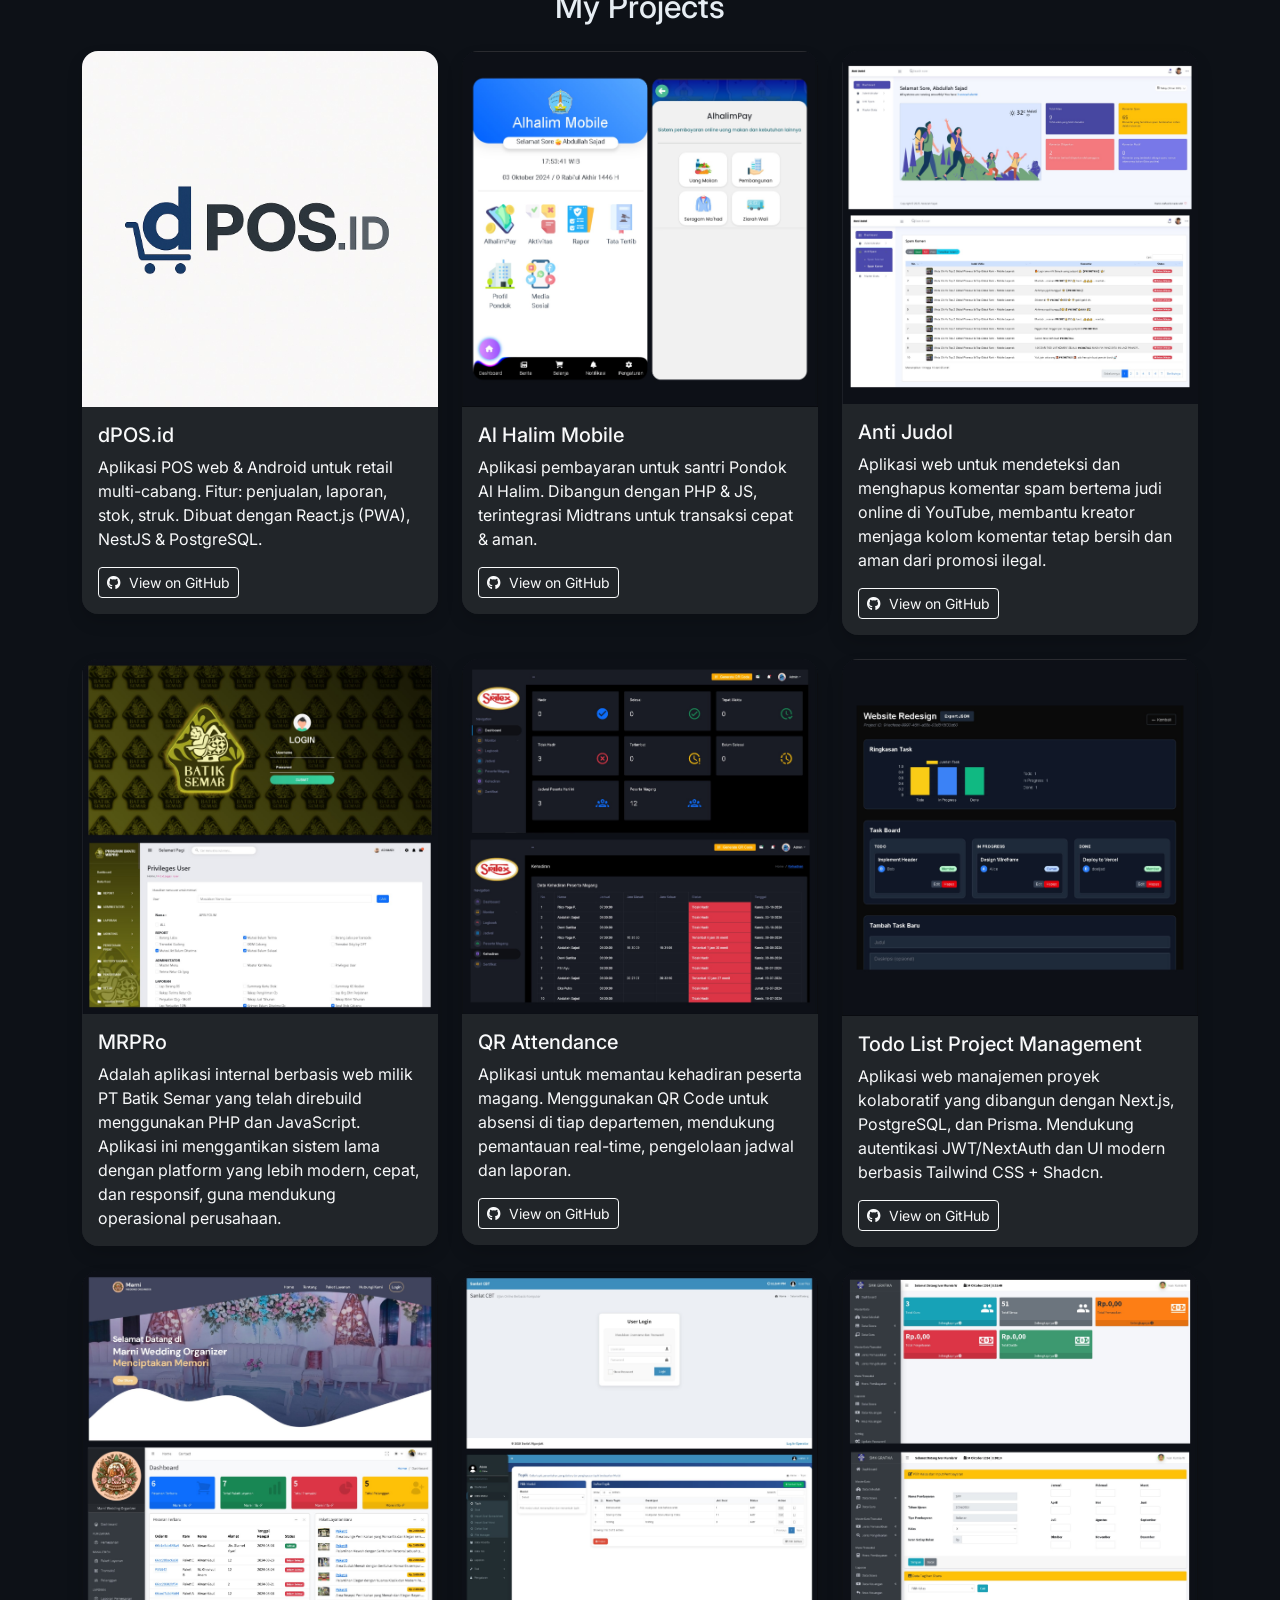
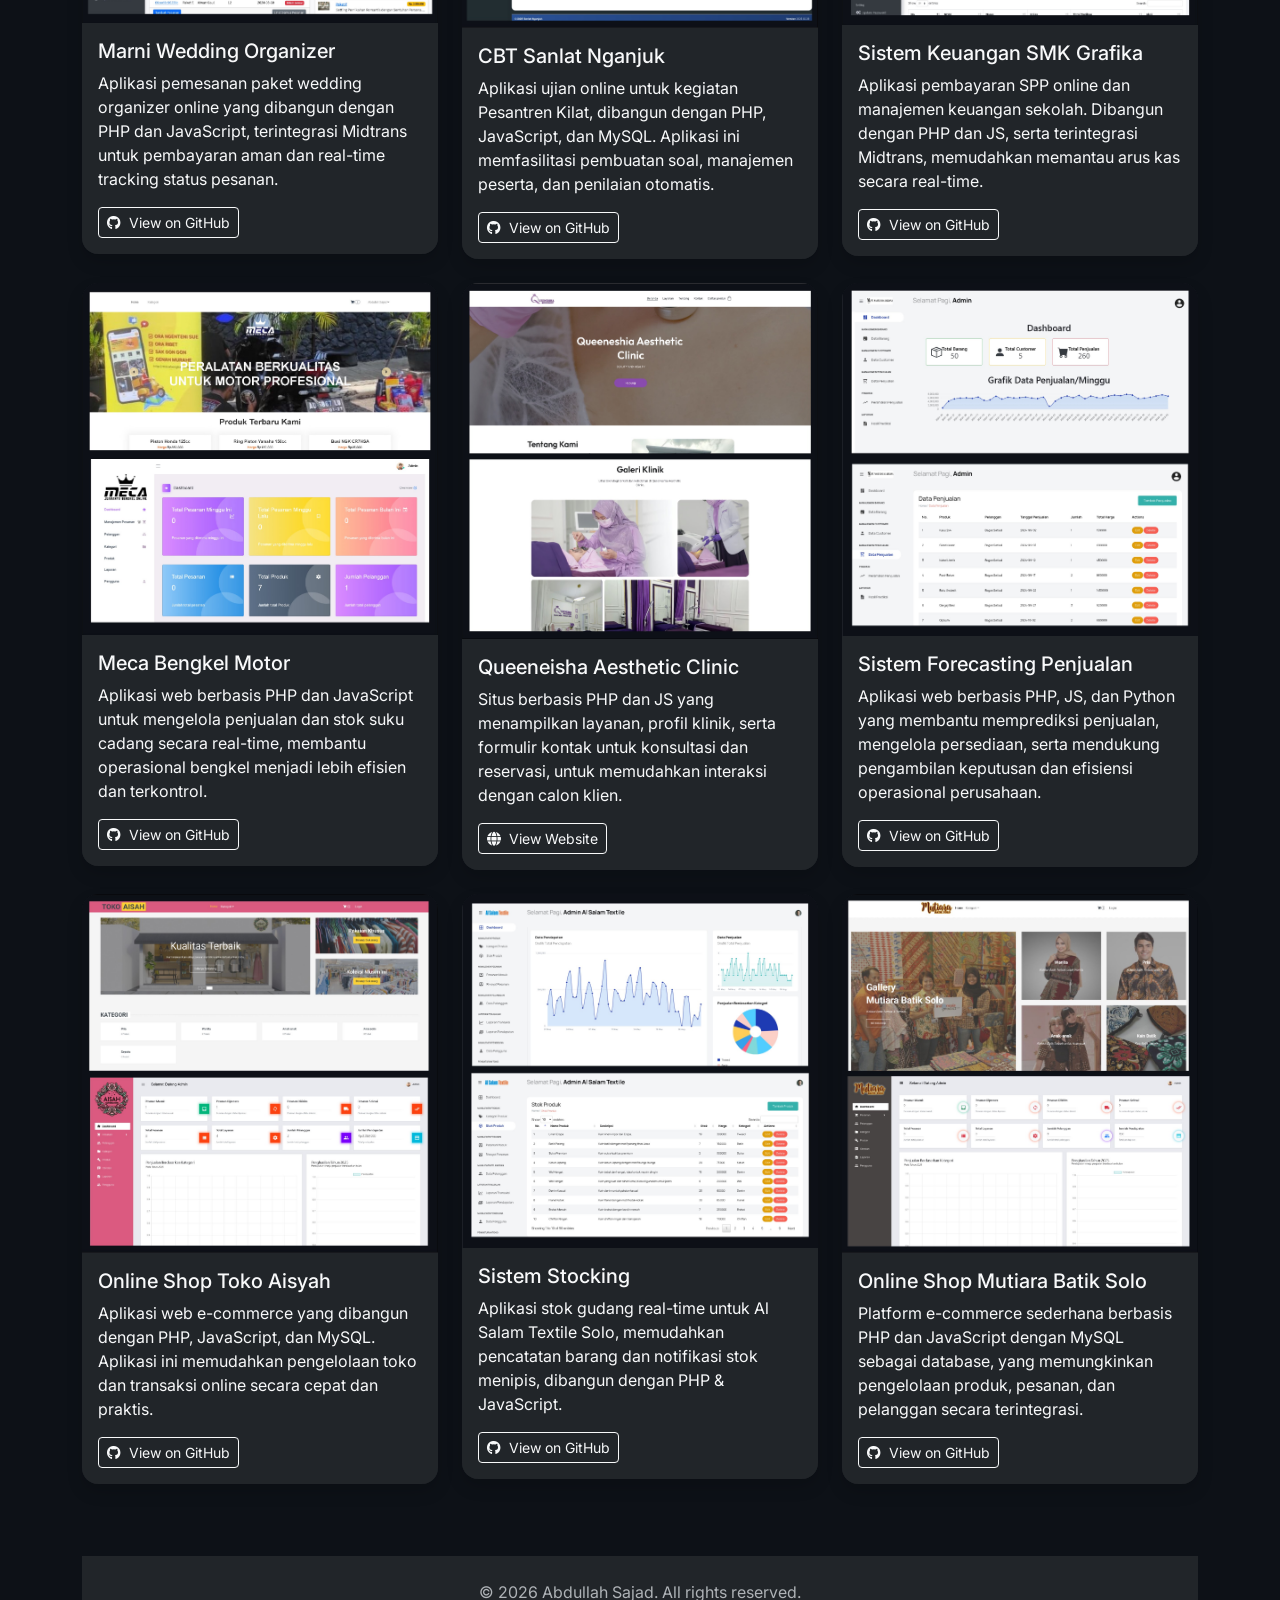
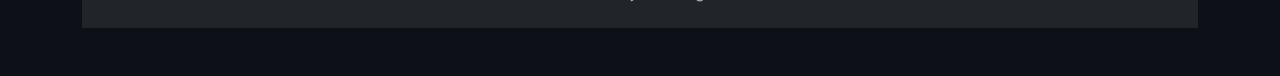
==== commit 763e48b9: "add project toko mutiara batik solo" ====
--- a/index.html
+++ b/index.html
@@ -453,6 +453,19 @@
                     </div>
                 </div>
          </div>
+          <div class="col-md-6 col-lg-4 mb-4" data-aos="fade-up" data-aos-delay="400">
+                <div class="card project-card p-0 shadow">
+                    <img src="assets\img\mutiara-batik.jpg" class="card-img-top" alt="Project 3 Preview">
+                    <div class="card-body bg-dark text-light">
+                        <h5 class="card-title">Online Shop Mutiara Batik Solo</h5>
+                        <p class="card-text">Platform e-commerce sederhana berbasis PHP dan JavaScript dengan MySQL sebagai database, 
+                            yang memungkinkan pengelolaan produk, pesanan, dan pelanggan secara terintegrasi.</p>
+                        <a href="https://github.com/doeljad/mutiara-batik-solo" target="_blank" class="btn btn-outline-light btn-sm">
+                            <i class="fab fa-github me-1"></i> View on GitHub
+                        </a>
+                    </div>
+                </div>
+            </div>
     </div>
     <footer class="text-center py-4 bg-dark mt-5">
     <div class="container">
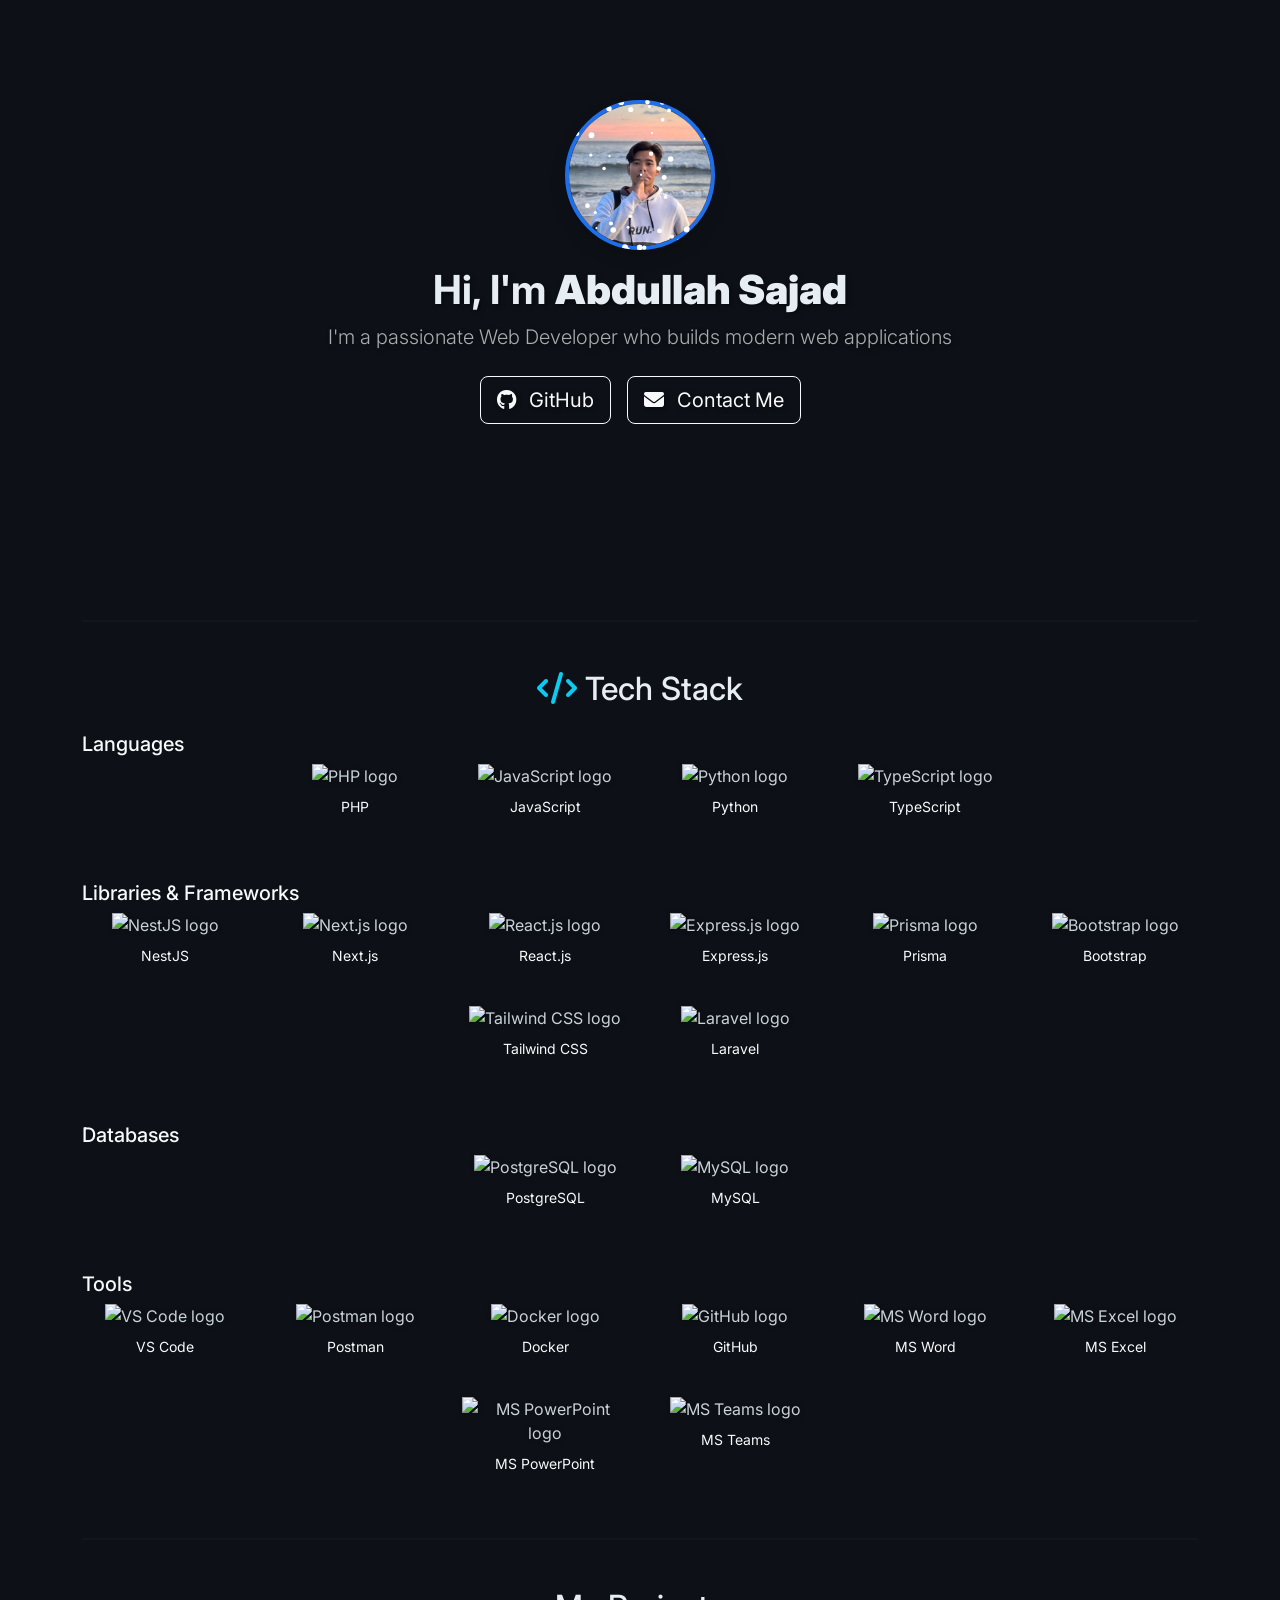
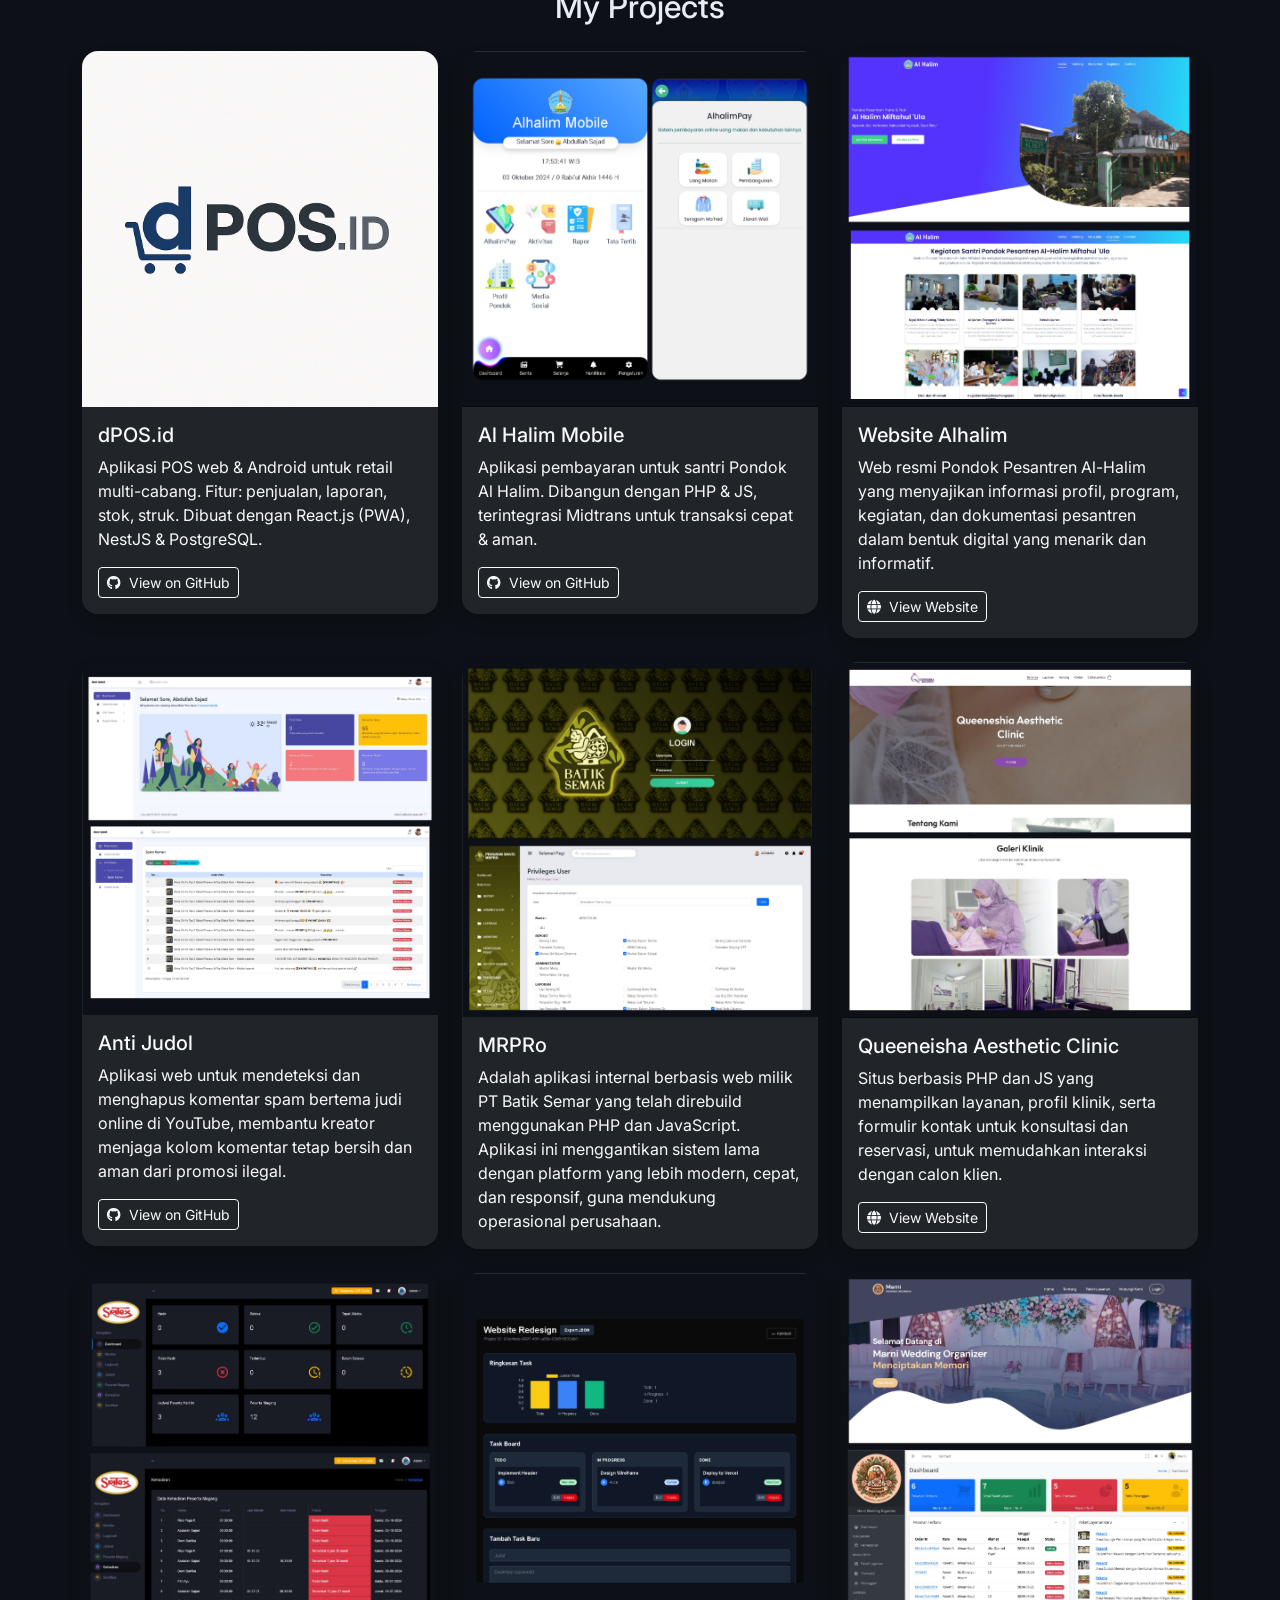
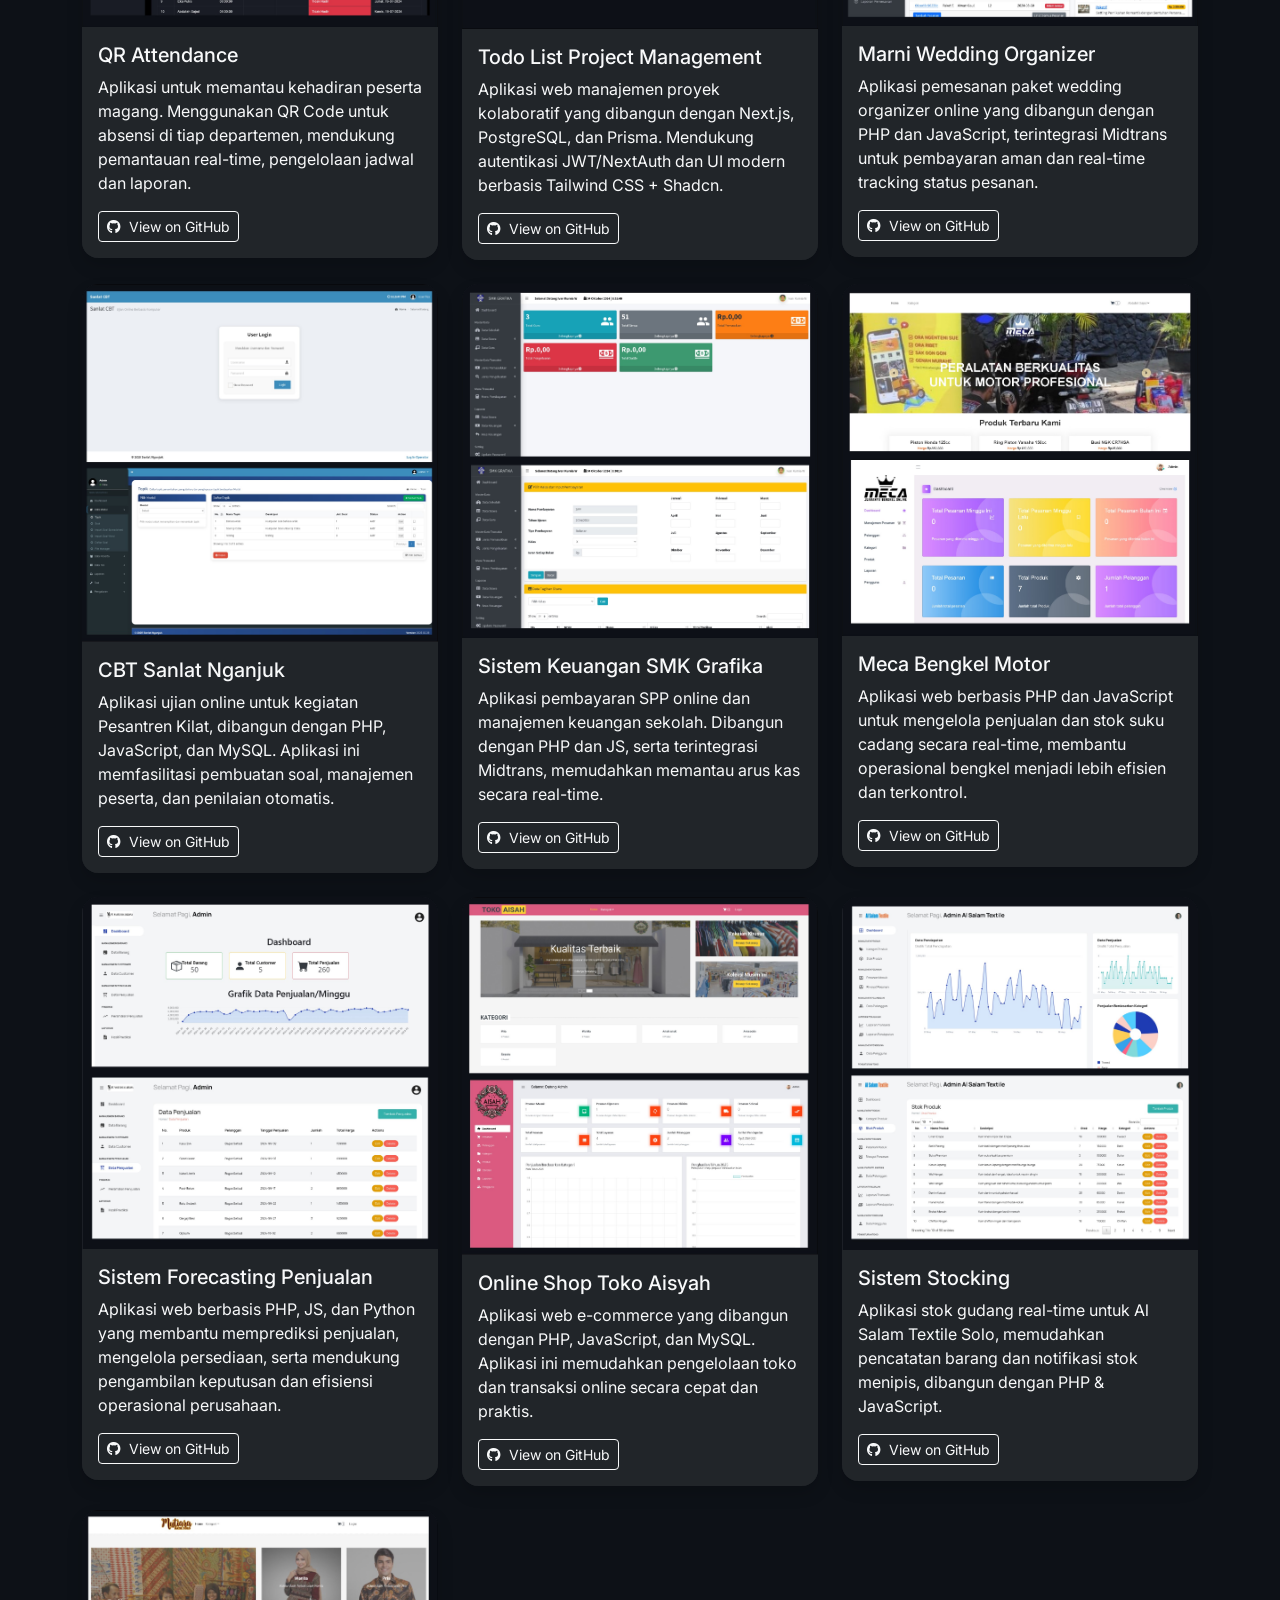
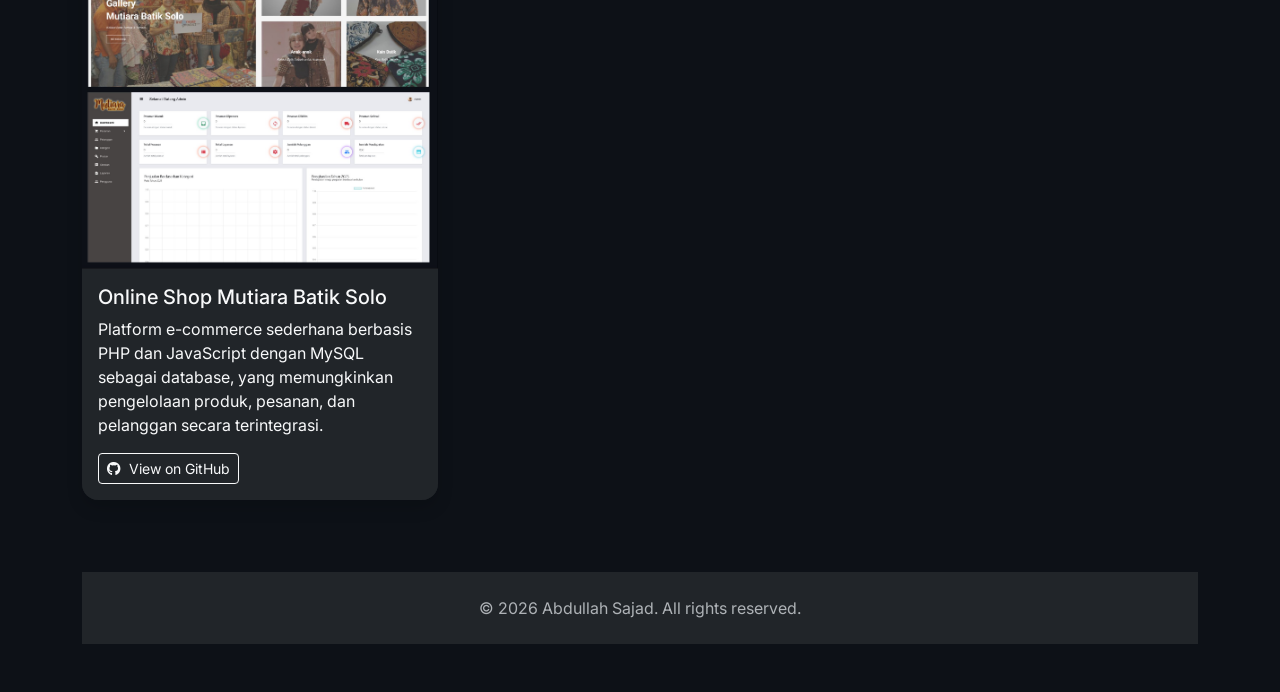
==== commit 0fa2f157: "add project website alhalim" ====
--- a/index.html
+++ b/index.html
@@ -294,7 +294,18 @@
                     </div>
                 </div>
             </div>
-
+            <div class="col-md-6 col-lg-4 mb-4" data-aos="fade-up" data-aos-delay="400">
+               <div class="card project-card p-0 shadow">
+                   <img src="assets\img\web-alhalim.jpg" class="card-img-top" alt="Project 3 Preview">
+                   <div class="card-body bg-dark text-light">
+                       <h5 class="card-title">Website Alhalim</h5>
+                       <p class="card-text">Web resmi Pondok Pesantren Al-Halim yang menyajikan informasi profil, program, kegiatan, dan dokumentasi pesantren dalam bentuk digital yang menarik dan informatif.</p>
+                       <a href="https://alhalimnglawak.ponpes.id/" target="_blank" class="btn btn-outline-light btn-sm">
+                           <i class="fas fa-globe me-1"></i> View Website
+                       </a>
+                   </div>
+               </div>
+           </div>
             <div class="col-md-6 col-lg-4 mb-4" data-aos="fade-up" data-aos-delay="400">
                 <div class="card project-card p-0 shadow">
                     <img src="assets\img\anti-judol.jpg" class="card-img-top" alt="Project 3 Preview">
@@ -321,6 +332,19 @@
                     </div>
                 </div>
             </div>
+             <div class="col-md-6 col-lg-4 mb-4" data-aos="fade-up" data-aos-delay="400">
+                <div class="card project-card p-0 shadow">
+                    <img src="assets\img\queeneisha.jpg" class="card-img-top" alt="Project 3 Preview">
+                    <div class="card-body bg-dark text-light">
+                        <h5 class="card-title">Queeneisha Aesthetic Clinic</h5>
+                        <p class="card-text">Situs berbasis PHP dan JS
+                            yang menampilkan layanan, profil klinik, serta formulir kontak untuk konsultasi dan reservasi, untuk memudahkan interaksi dengan calon klien.</p>
+                        <a href="https://queeneisha.com/" target="_blank" class="btn btn-outline-light btn-sm">
+                            <i class="fas fa-globe me-1"></i> View Website
+                        </a>
+                    </div>
+                </div>
+            </div>
             <div class="col-md-6 col-lg-4 mb-4" data-aos="fade-up" data-aos-delay="400">
                 <div class="card project-card p-0 shadow">
                     <img src="assets\img\qr-attendance.jpg" class="card-img-top" alt="Project 3 Preview">
@@ -400,19 +424,7 @@
                     </div>
                 </div>
             </div>
-            <div class="col-md-6 col-lg-4 mb-4" data-aos="fade-up" data-aos-delay="400">
-                <div class="card project-card p-0 shadow">
-                    <img src="assets\img\queeneisha.jpg" class="card-img-top" alt="Project 3 Preview">
-                    <div class="card-body bg-dark text-light">
-                        <h5 class="card-title">Queeneisha Aesthetic Clinic</h5>
-                        <p class="card-text">Situs berbasis PHP dan JS
-                            yang menampilkan layanan, profil klinik, serta formulir kontak untuk konsultasi dan reservasi, untuk memudahkan interaksi dengan calon klien.</p>
-                        <a href="https://queeneisha.com/" target="_blank" class="btn btn-outline-light btn-sm">
-                            <i class="fas fa-globe me-1"></i> View Website
-                        </a>
-                    </div>
-                </div>
-            </div>
+           
             <div class="col-md-6 col-lg-4 mb-4" data-aos="fade-up" data-aos-delay="400">
                 <div class="card project-card p-0 shadow">
                     <img src="assets\img\forecasting.jpg" class="card-img-top" alt="Project 3 Preview">
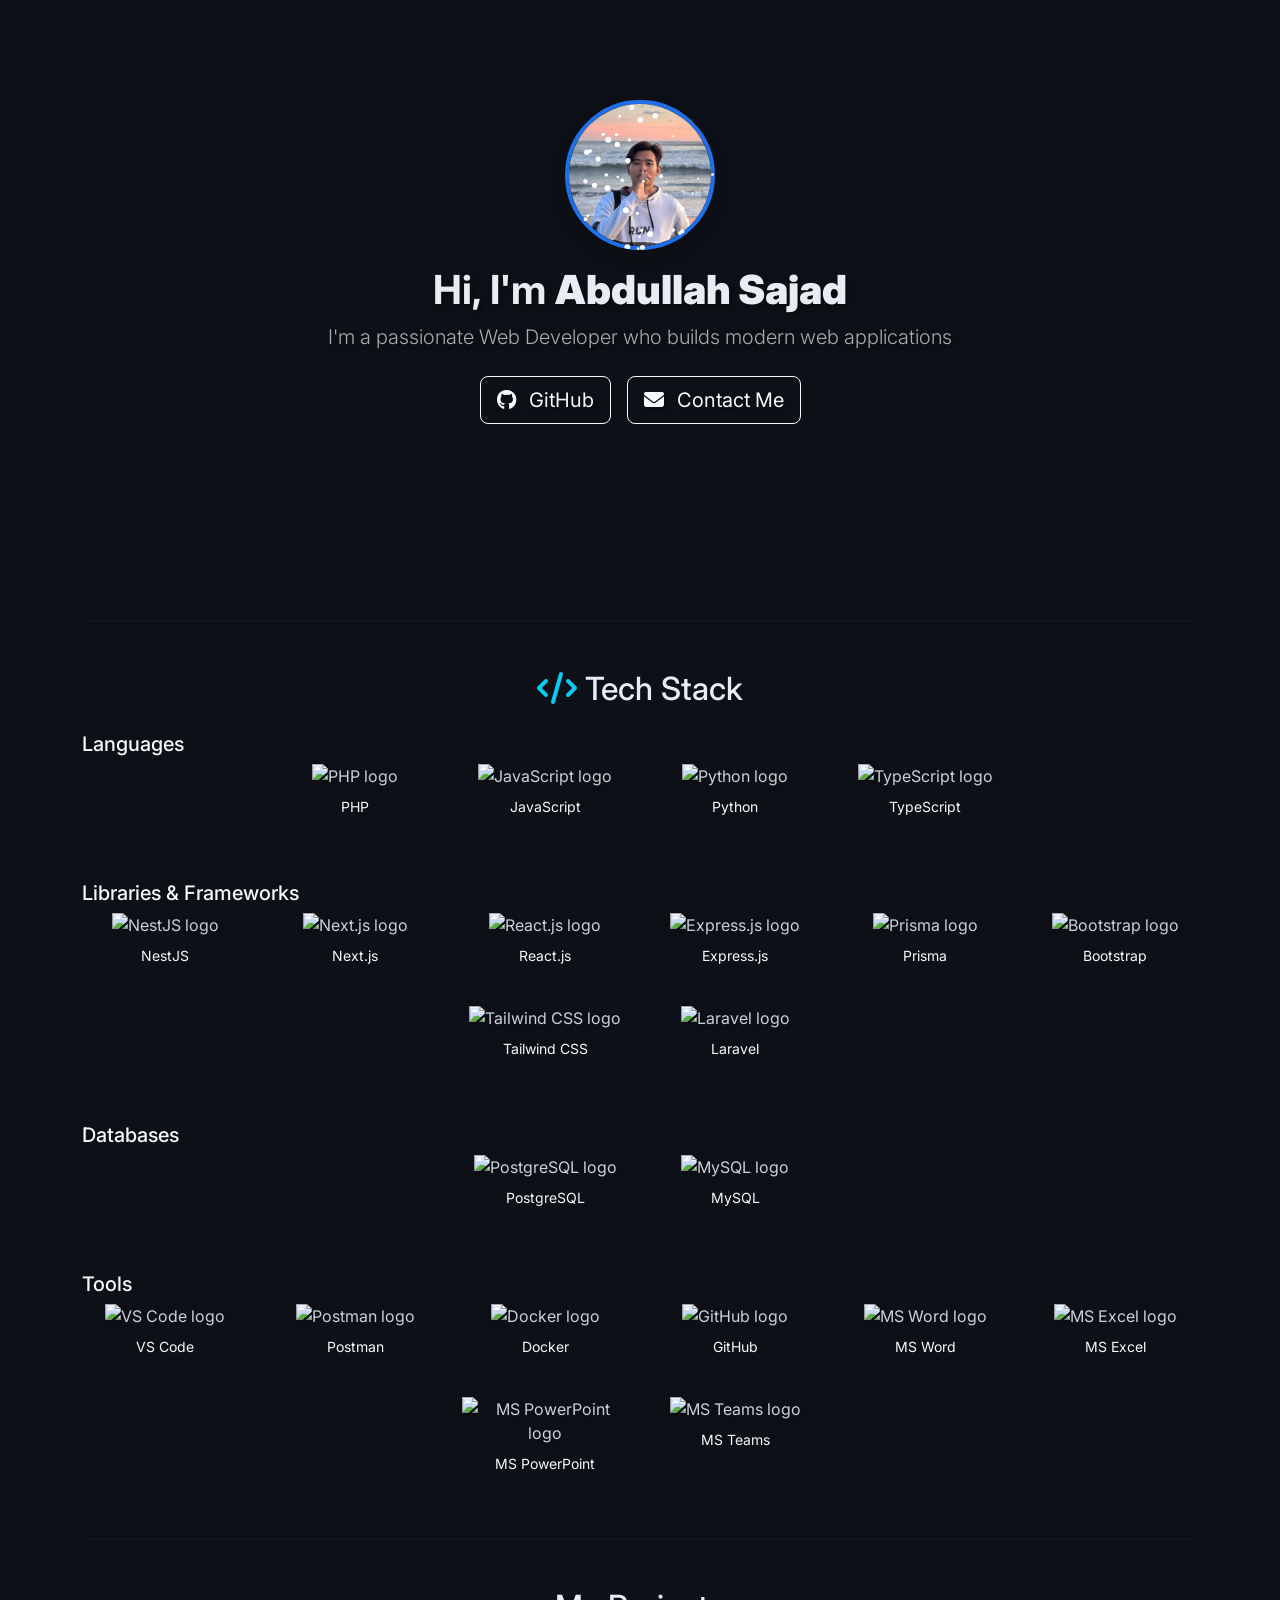
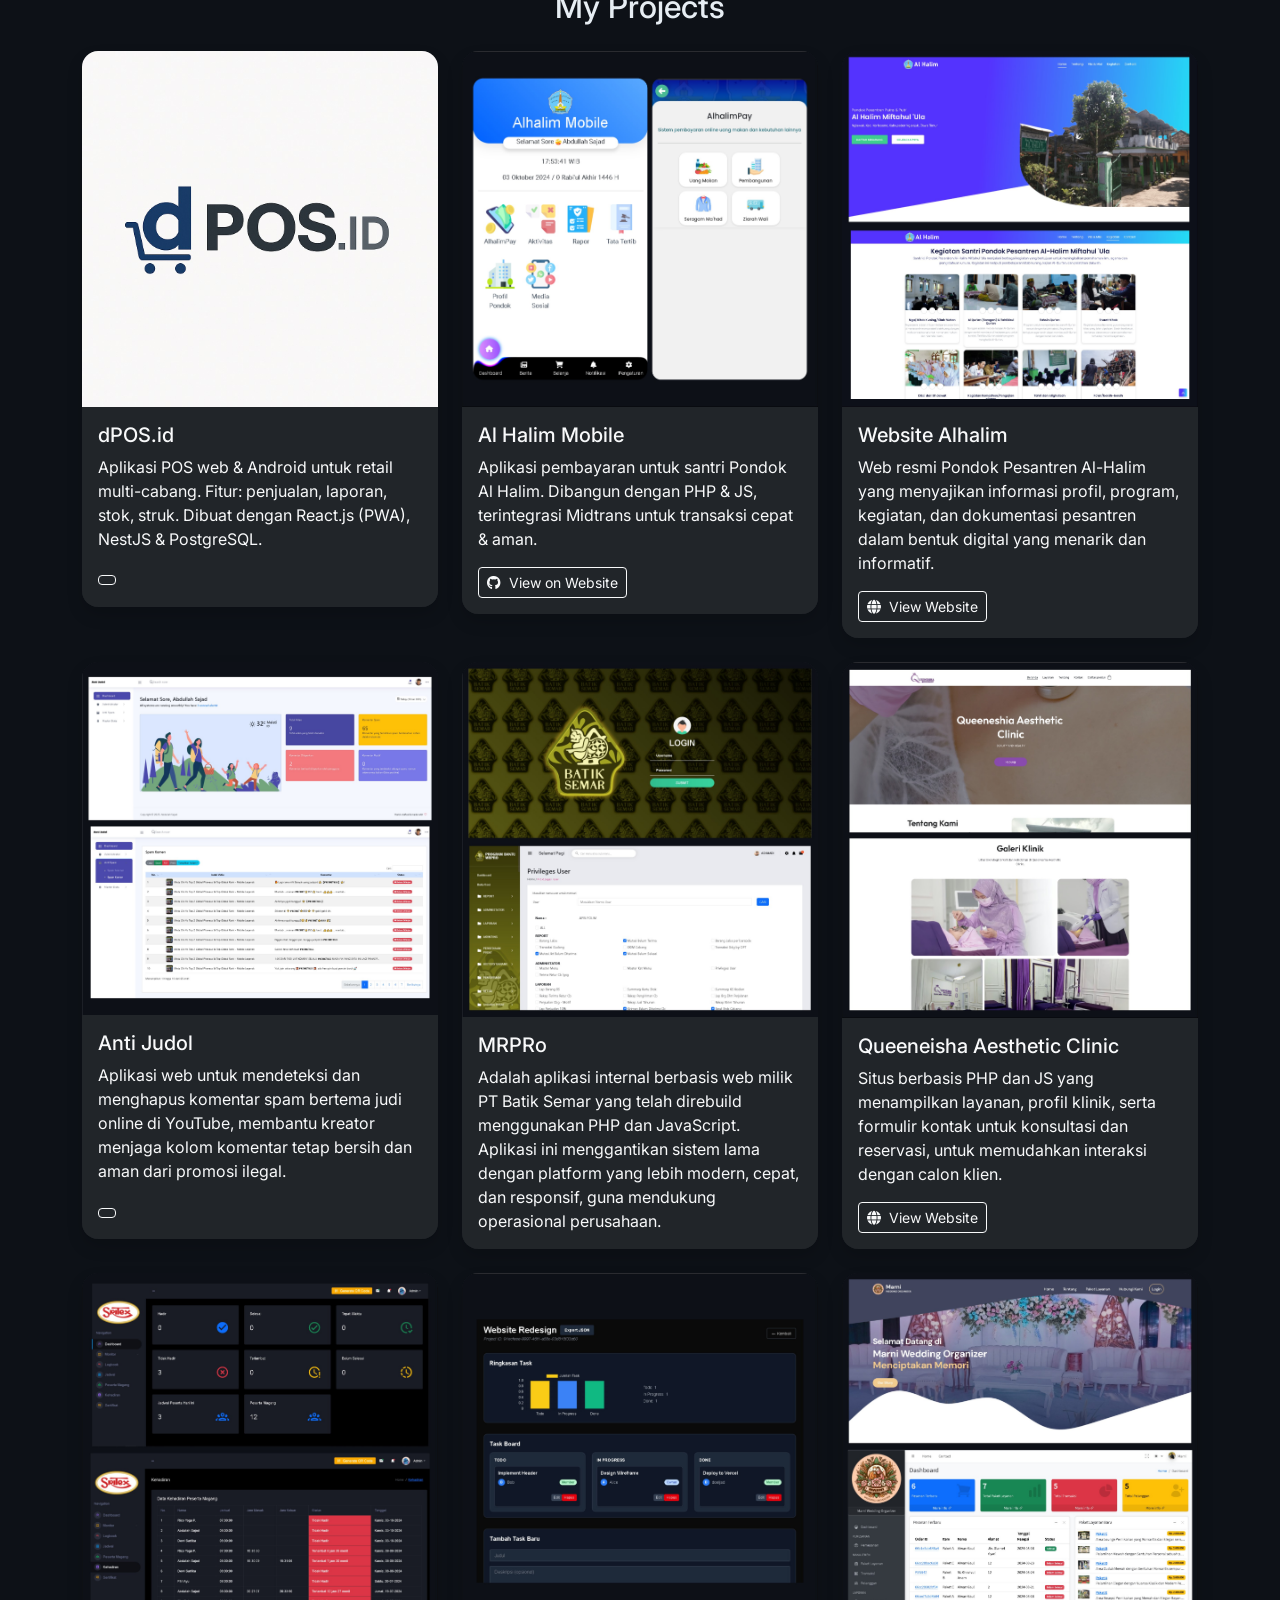
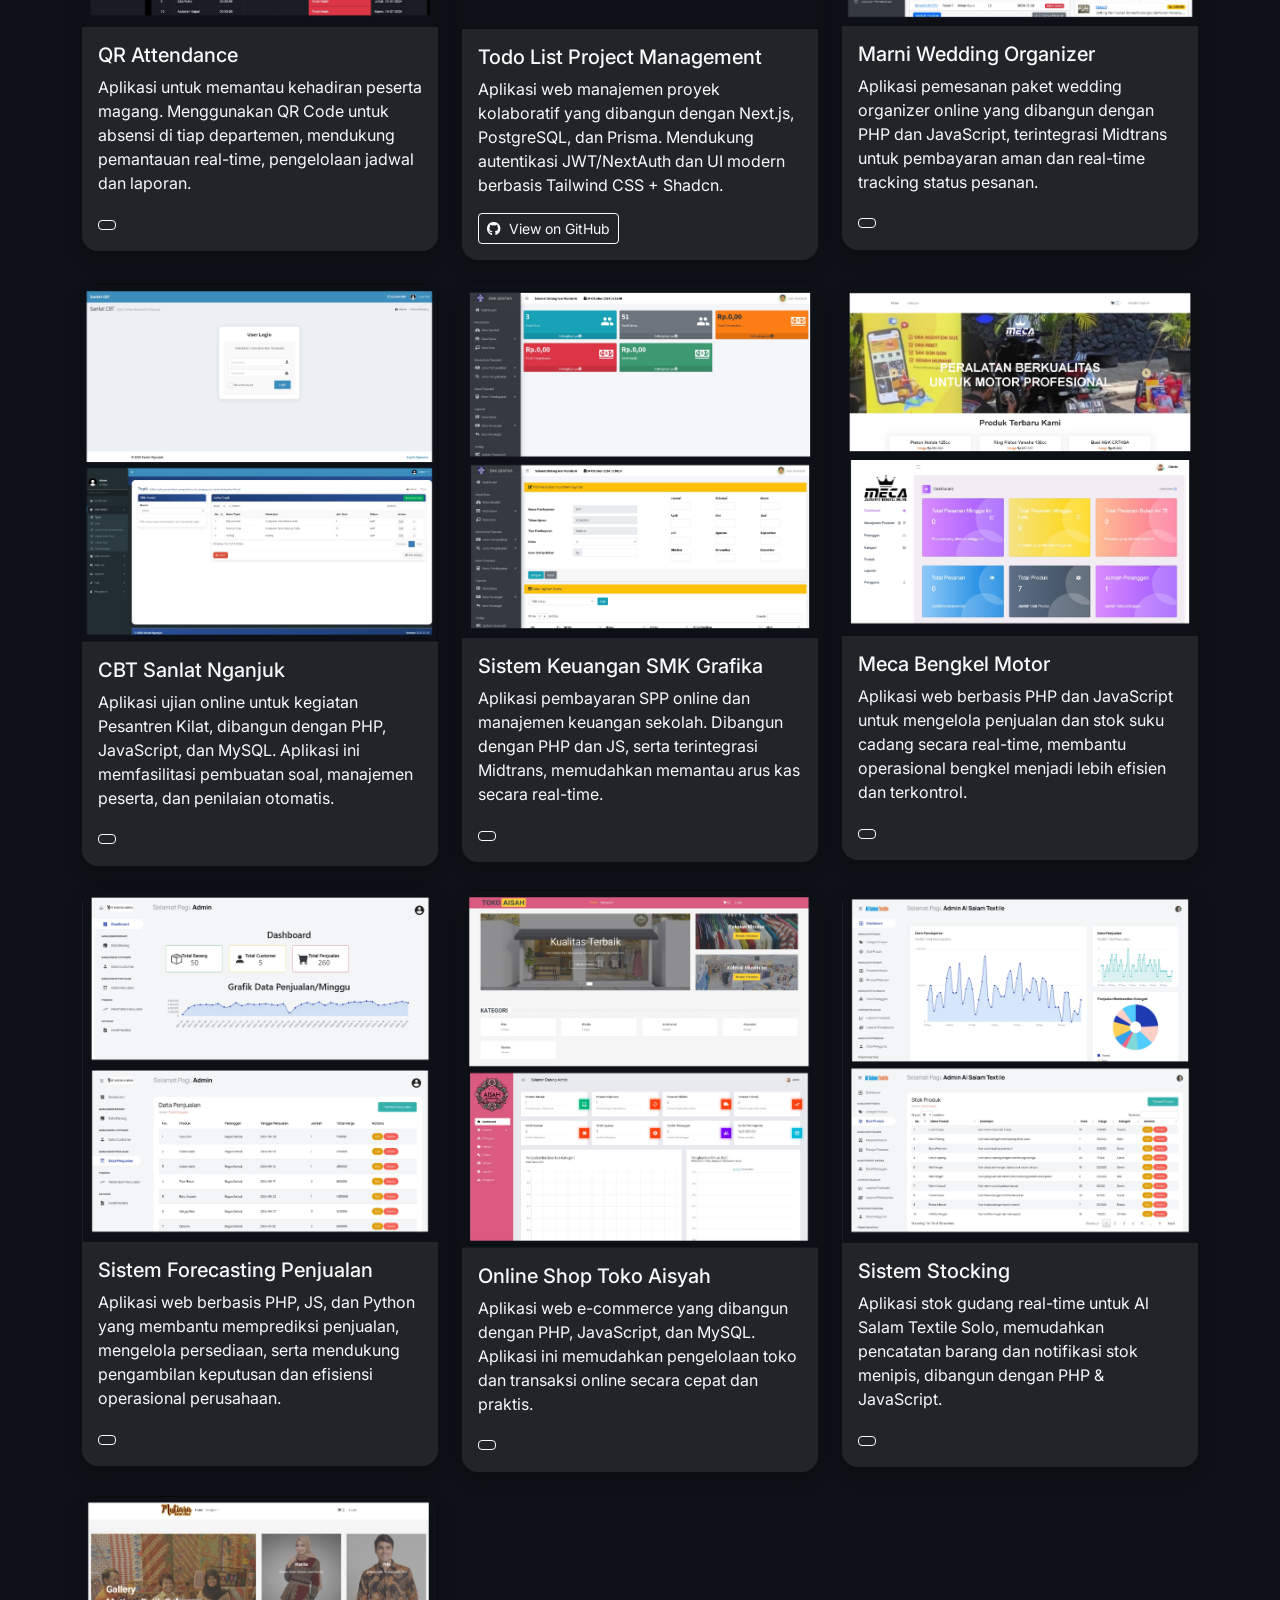
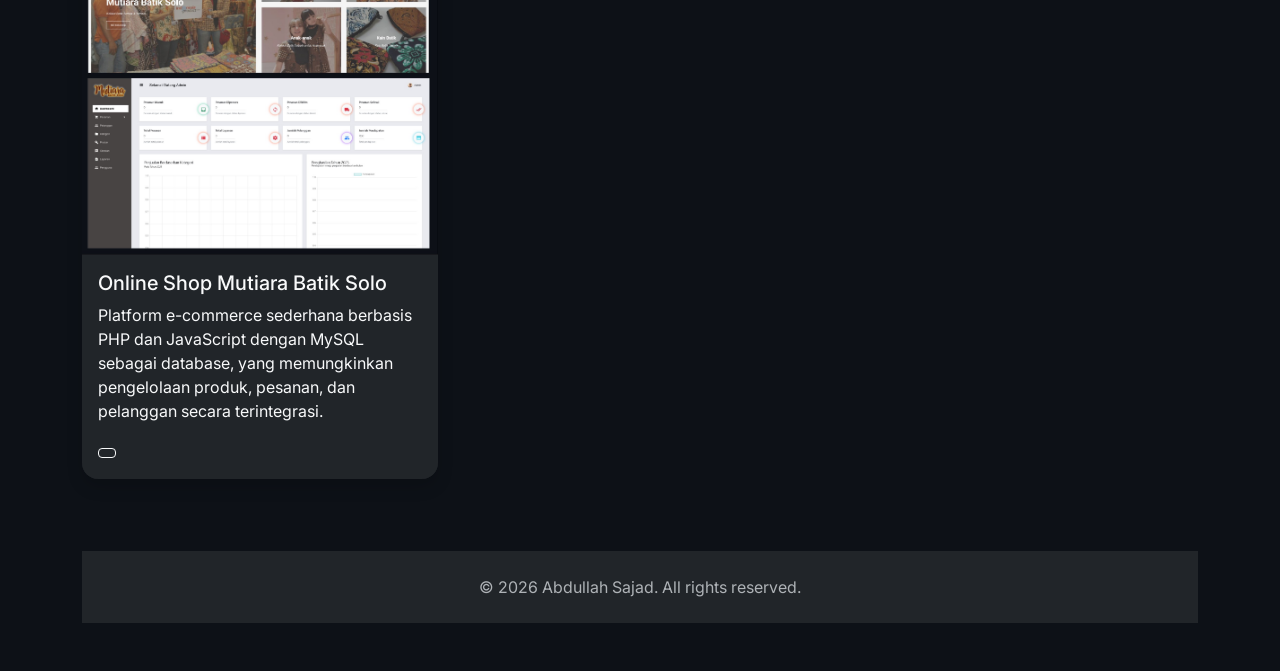
==== commit cb89e5f6: "update project private and alhalim mobile link" ====
--- a/index.html
+++ b/index.html
@@ -274,7 +274,7 @@
                         <h5 class="card-title">dPOS.id</h5>
                         <p class="card-text">Aplikasi POS web & Android untuk retail multi-cabang. Fitur: penjualan, laporan, stok, struk. Dibuat dengan React.js (PWA), NestJS & PostgreSQL.</p>
                         <a href="https://github.com/doeljad/dpos-id" target="_blank" class="btn btn-outline-light btn-sm">
-                            <i class="fab fa-github me-1"></i> View on GitHub
+                            <!-- <i class="fab fa-github me-1"></i> View on GitHub -->
                         </a>
                     </div>
                 </div>
@@ -288,8 +288,8 @@
                     <div class="card-body bg-dark text-light">
                         <h5 class="card-title">Al Halim Mobile</h5>
                         <p class="card-text">Aplikasi pembayaran untuk santri Pondok Al Halim. Dibangun dengan PHP & JS, terintegrasi Midtrans untuk transaksi cepat & aman.</p>
-                        <a href="https://github.com/doeljad/Alhalim-Mobile" target="_blank" class="btn btn-outline-light btn-sm">
-                            <i class="fab fa-github me-1"></i> View on GitHub
+                        <a href="https://alhalim.doel.biz.id" target="_blank" class="btn btn-outline-light btn-sm">
+                            <i class="fab fa-github me-1"></i> View on Website
                         </a>
                     </div>
                 </div>
@@ -314,7 +314,7 @@
                         <p class="card-text">Aplikasi web untuk mendeteksi dan menghapus komentar spam bertema judi online di YouTube, 
                             membantu kreator menjaga kolom komentar tetap bersih dan aman dari promosi ilegal.</p>
                         <a href="https://github.com/doeljad/anti-judol" target="_blank" class="btn btn-outline-light btn-sm">
-                            <i class="fab fa-github me-1"></i> View on GitHub
+                            <!-- <i class="fab fa-github me-1"></i> View on GitHub -->
                         </a>
                     </div>
                 </div>
@@ -354,7 +354,7 @@
                             Menggunakan QR Code untuk absensi di tiap departemen, mendukung pemantauan real-time,
                             pengelolaan jadwal dan laporan.</p>
                         <a href="https://github.com/doeljad/QR-Attendance" target="_blank" class="btn btn-outline-light btn-sm">
-                            <i class="fab fa-github me-1"></i> View on GitHub
+                            <!-- <i class="fab fa-github me-1"></i> View on GitHub -->
                         </a>
                     </div>
                 </div>
@@ -380,7 +380,7 @@
                         <p class="card-text">Aplikasi pemesanan paket wedding organizer online yang dibangun dengan PHP dan JavaScript,
                             terintegrasi Midtrans untuk pembayaran aman dan real-time tracking status pesanan.</p>
                         <a href="https://github.com/doeljad/todolist-project-management" target="_blank" class="btn btn-outline-light btn-sm">
-                            <i class="fab fa-github me-1"></i> View on GitHub
+                            <!-- <i class="fab fa-github me-1"></i> View on GitHub -->
                         </a>
                     </div>
                 </div>
@@ -393,7 +393,7 @@
                         <p class="card-text">Aplikasi ujian online untuk kegiatan Pesantren Kilat, dibangun dengan PHP, JavaScript, dan 
                             MySQL. Aplikasi ini memfasilitasi pembuatan soal, manajemen peserta, dan penilaian otomatis.</p>
                         <a href="https://github.com/doeljad/sanlat-cbt" target="_blank" class="btn btn-outline-light btn-sm">
-                            <i class="fab fa-github me-1"></i> View on GitHub
+                            <!-- <i class="fab fa-github me-1"></i> View on GitHub -->
                         </a>
                     </div>
                 </div>
@@ -406,7 +406,7 @@
                         <p class="card-text">Aplikasi pembayaran SPP online dan manajemen keuangan sekolah.
                             Dibangun dengan PHP dan JS, serta terintegrasi Midtrans, memudahkan memantau arus kas secara real-time.</p>
                         <a href="https://github.com/doeljad/Sikeu-SMK-Grafika" target="_blank" class="btn btn-outline-light btn-sm">
-                            <i class="fab fa-github me-1"></i> View on GitHub
+                            <!-- <i class="fab fa-github me-1"></i> View on GitHub -->
                         </a>
                     </div>
                 </div>
@@ -419,7 +419,7 @@
                         <p class="card-text">Aplikasi web berbasis PHP dan JavaScript untuk mengelola penjualan dan
                             stok suku cadang secara real-time, membantu operasional bengkel menjadi lebih efisien dan terkontrol.</p>
                         <a href="https://github.com/doeljad/Meca-Bengkel-Motor" target="_blank" class="btn btn-outline-light btn-sm">
-                            <i class="fab fa-github me-1"></i> View on GitHub
+                            <!-- <i class="fab fa-github me-1"></i> View on GitHub -->
                         </a>
                     </div>
                 </div>
@@ -434,7 +434,7 @@
                             PHP, JS, dan Python yang membantu memprediksi penjualan, mengelola persediaan, serta mendukung
                             pengambilan keputusan dan efisiensi operasional perusahaan.</p>
                         <a href="https://github.com/doeljad/Forecasting-Penjualan" target="_blank" class="btn btn-outline-light btn-sm">
-                            <i class="fab fa-github me-1"></i> View on GitHub
+                            <!-- <i class="fab fa-github me-1"></i> View on GitHub -->
                         </a>
                     </div>
                 </div>
@@ -447,7 +447,7 @@
                         <p class="card-text">Aplikasi web e-commerce yang dibangun dengan PHP, JavaScript, dan MySQL. 
                             Aplikasi ini memudahkan pengelolaan toko dan transaksi online secara cepat dan praktis.</p>
                         <a href="https://github.com/doeljad/toko-pakaian-aisyah" target="_blank" class="btn btn-outline-light btn-sm">
-                            <i class="fab fa-github me-1"></i> View on GitHub
+                            <!-- <i class="fab fa-github me-1"></i> View on GitHub -->
                         </a>
                     </div>
                 </div>
@@ -460,7 +460,7 @@
                         <p class="card-text">Aplikasi stok gudang real-time untuk Al Salam Textile Solo, memudahkan pencatatan barang
                             dan notifikasi stok menipis, dibangun dengan PHP & JavaScript.</p>
                         <a href="https://github.com/doeljad/Al-Salam-Textile" target="_blank" class="btn btn-outline-light btn-sm">
-                            <i class="fab fa-github me-1"></i> View on GitHub
+                            <!-- <i class="fab fa-github me-1"></i> View on GitHub -->
                         </a>
                     </div>
                 </div>
@@ -473,7 +473,7 @@
                         <p class="card-text">Platform e-commerce sederhana berbasis PHP dan JavaScript dengan MySQL sebagai database, 
                             yang memungkinkan pengelolaan produk, pesanan, dan pelanggan secara terintegrasi.</p>
                         <a href="https://github.com/doeljad/mutiara-batik-solo" target="_blank" class="btn btn-outline-light btn-sm">
-                            <i class="fab fa-github me-1"></i> View on GitHub
+                            <!-- <i class="fab fa-github me-1"></i> View on GitHub -->
                         </a>
                     </div>
                 </div>
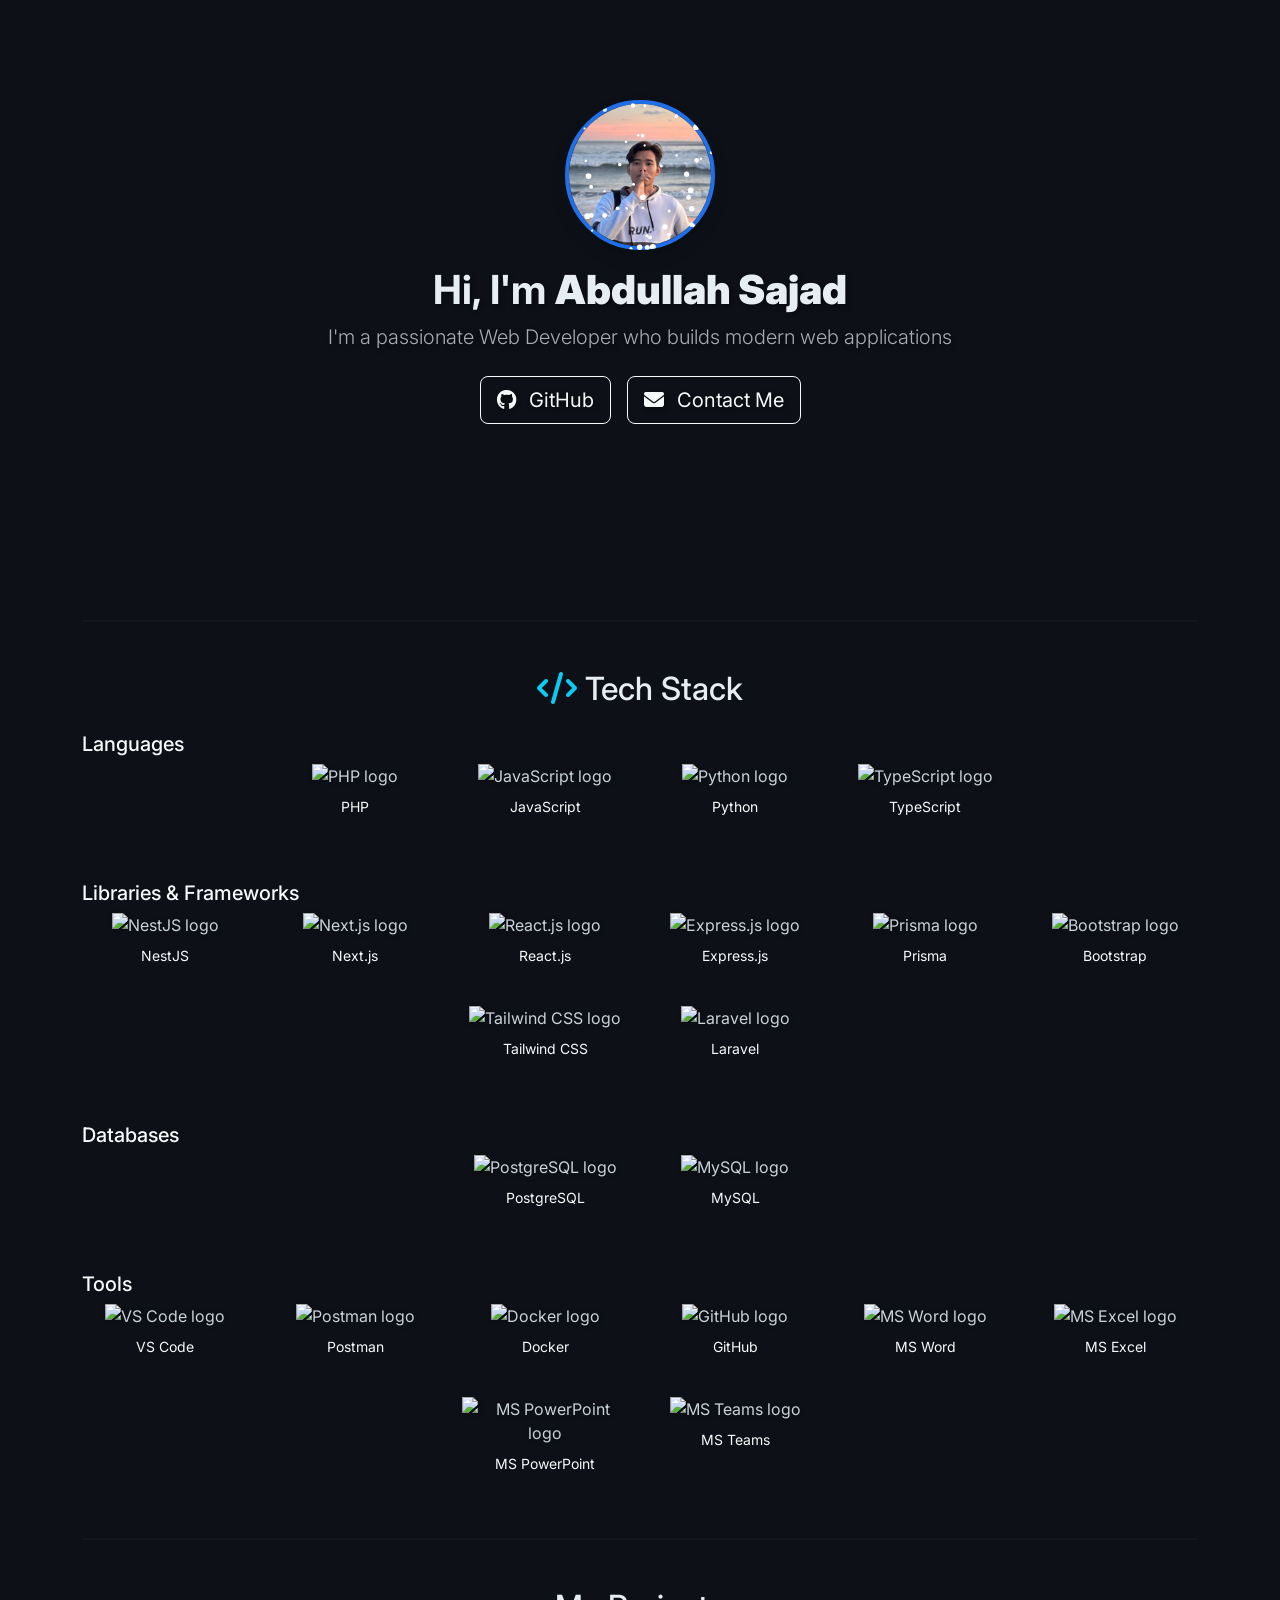
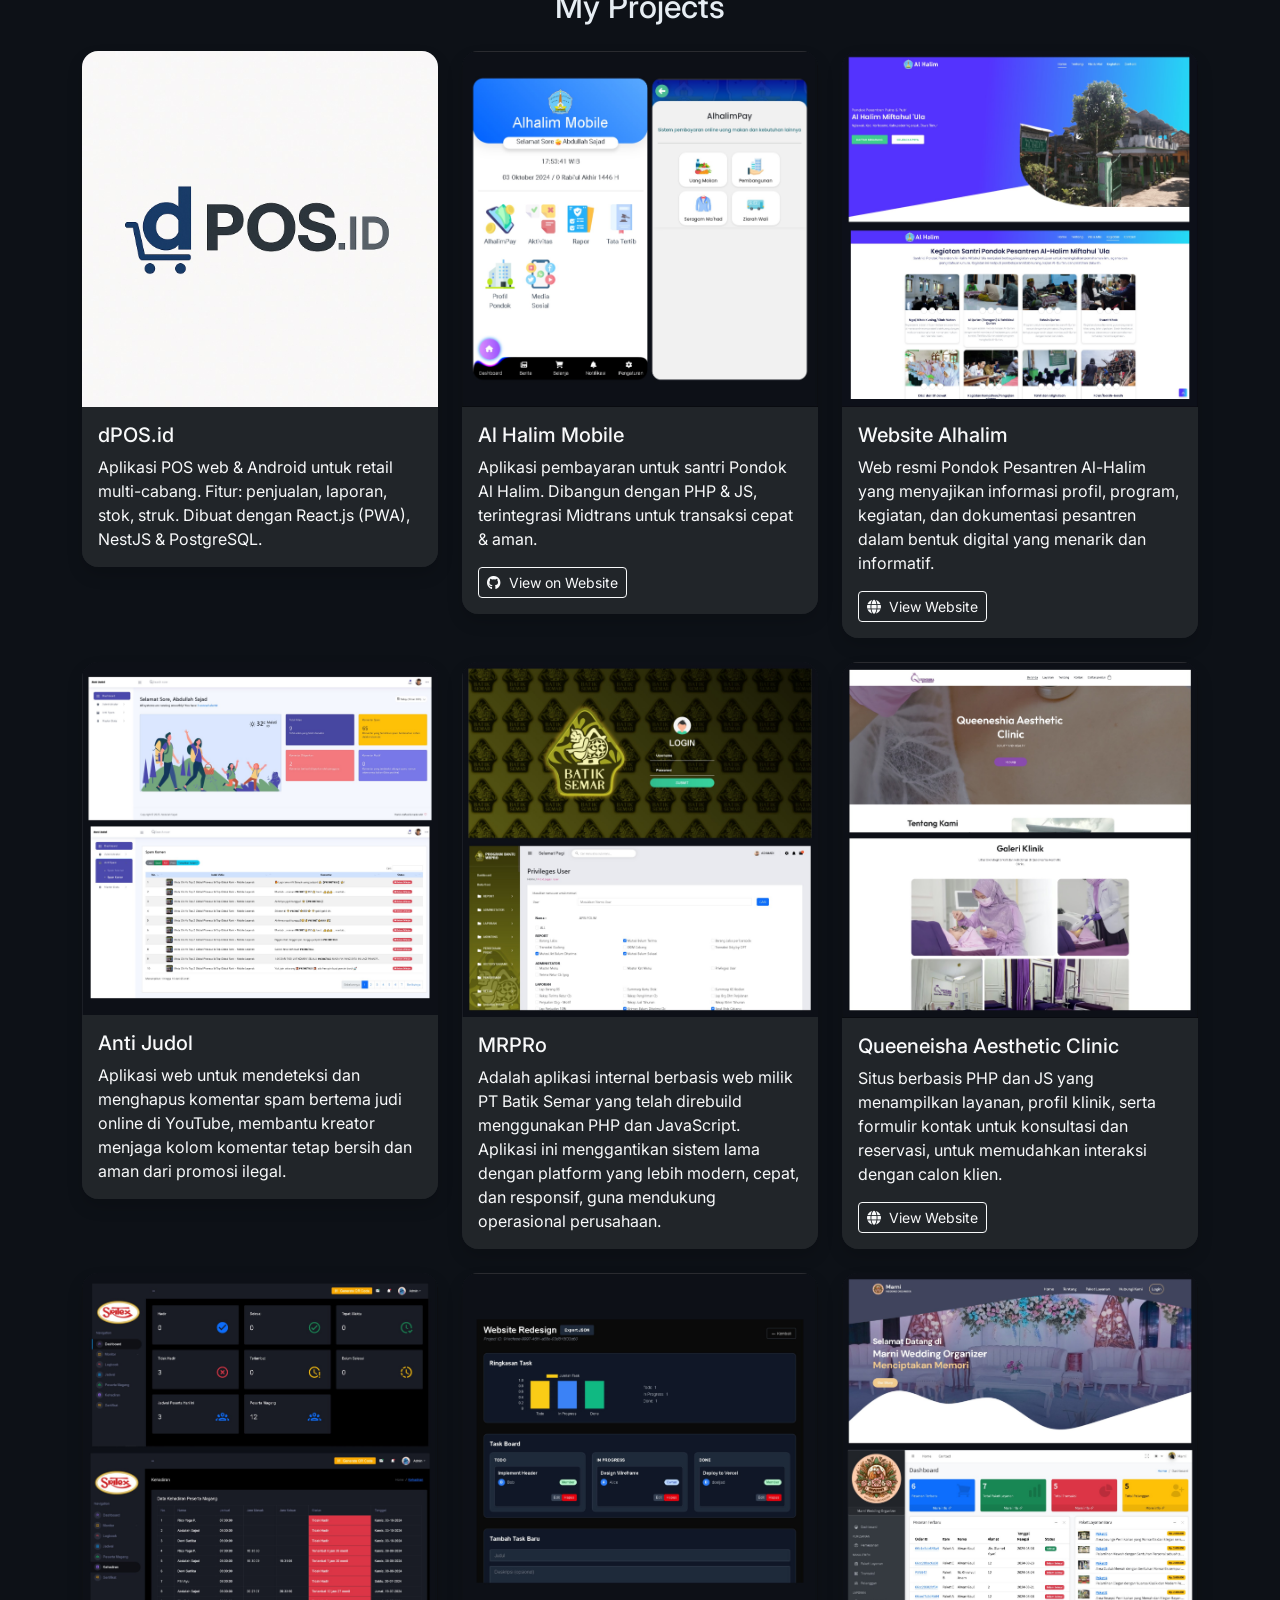
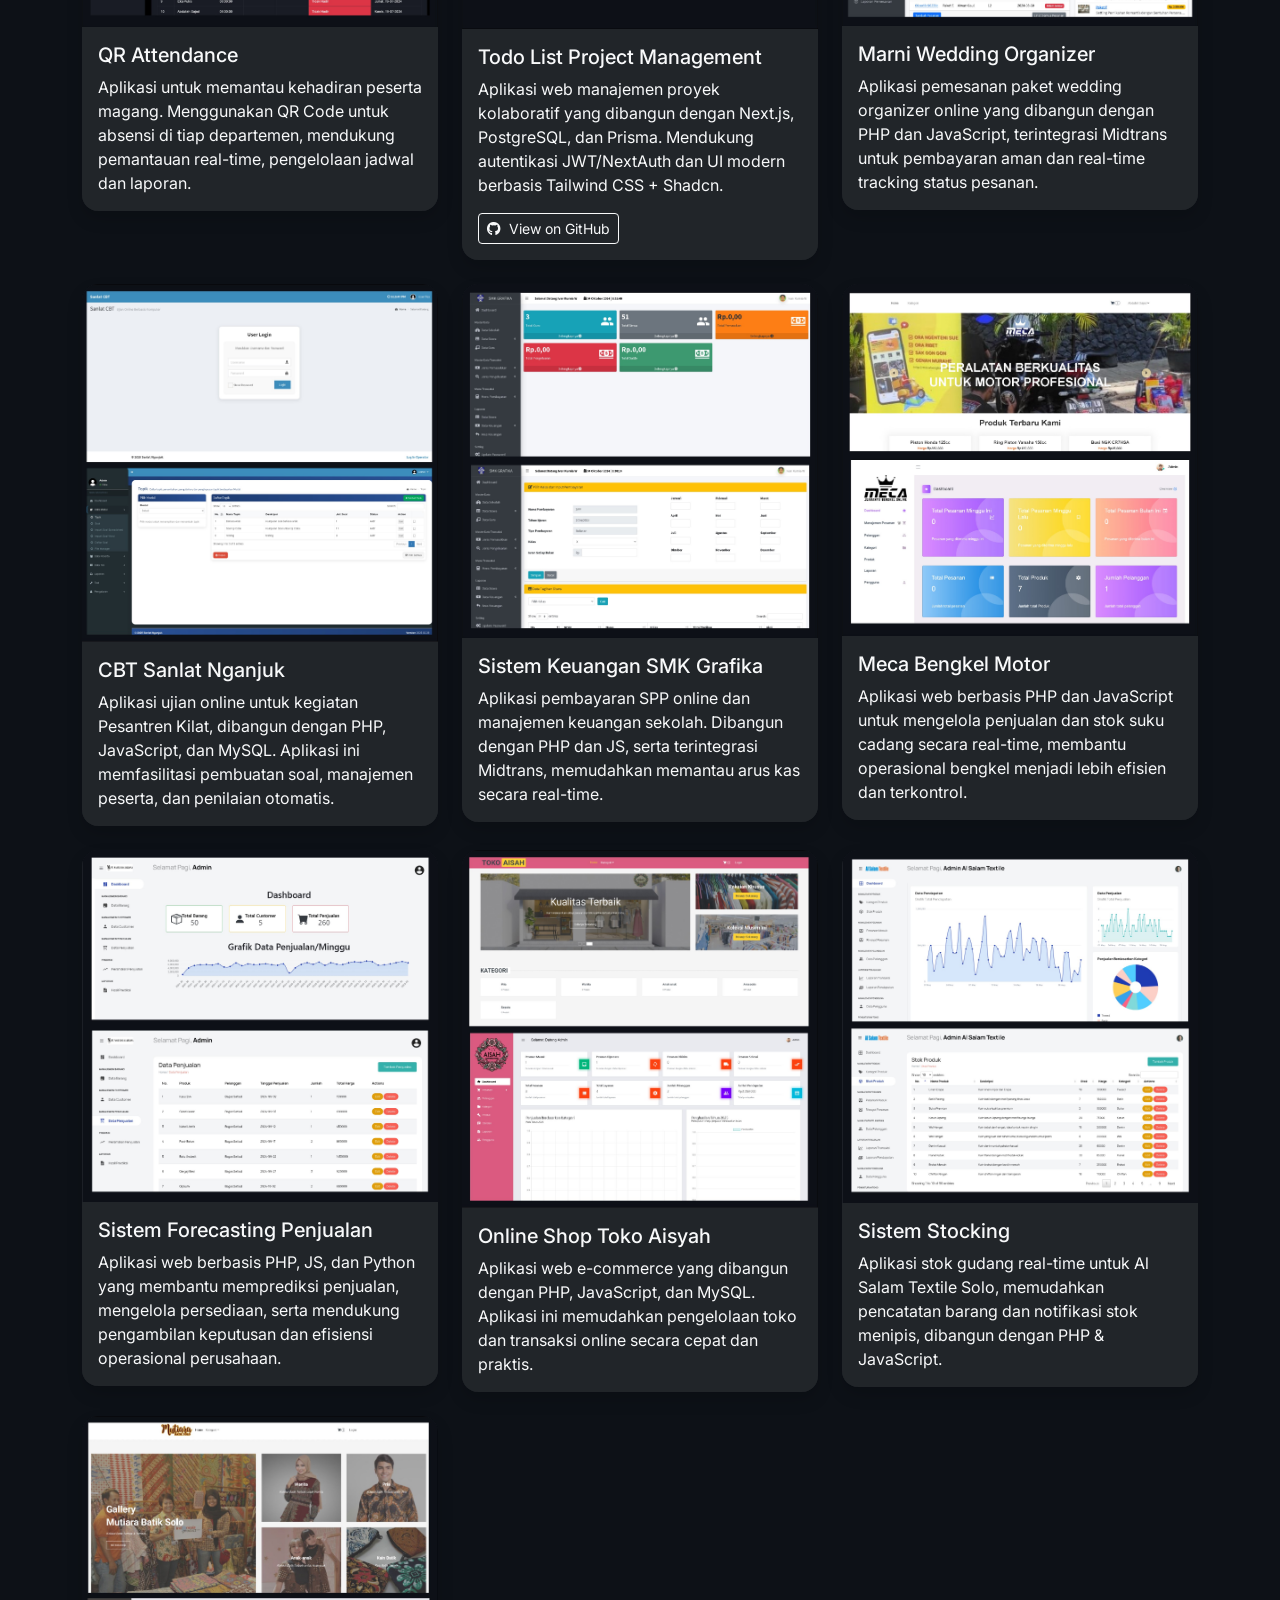
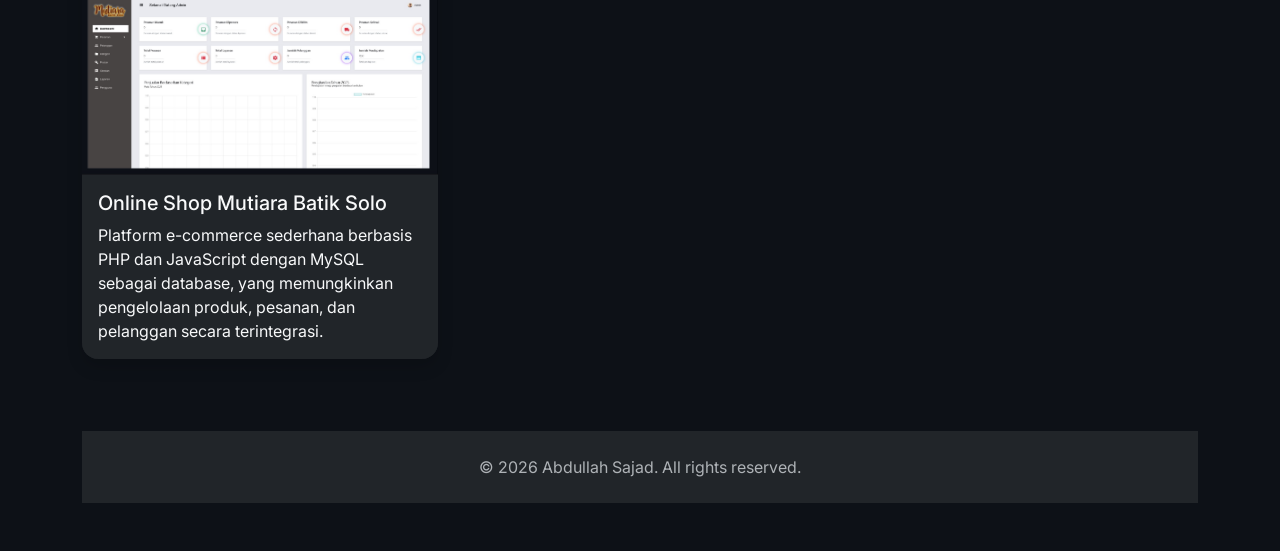
==== commit 4cccac3e: "update style button" ====
--- a/index.html
+++ b/index.html
@@ -273,9 +273,9 @@
                     <div class="card-body bg-dark text-light">
                         <h5 class="card-title">dPOS.id</h5>
                         <p class="card-text">Aplikasi POS web & Android untuk retail multi-cabang. Fitur: penjualan, laporan, stok, struk. Dibuat dengan React.js (PWA), NestJS & PostgreSQL.</p>
-                        <a href="https://github.com/doeljad/dpos-id" target="_blank" class="btn btn-outline-light btn-sm">
-                            <!-- <i class="fab fa-github me-1"></i> View on GitHub -->
-                        </a>
+                        <!-- <a href="https://github.com/doeljad/dpos-id" target="_blank" class="btn btn-outline-light btn-sm"> -->
+                            <!-- <i class="fab fa-github me-1"></i> View on GitHub -->
+                        <!-- </a> -->
                     </div>
                 </div>
             </div>
@@ -313,9 +313,9 @@
                         <h5 class="card-title">Anti Judol</h5>
                         <p class="card-text">Aplikasi web untuk mendeteksi dan menghapus komentar spam bertema judi online di YouTube, 
                             membantu kreator menjaga kolom komentar tetap bersih dan aman dari promosi ilegal.</p>
-                        <a href="https://github.com/doeljad/anti-judol" target="_blank" class="btn btn-outline-light btn-sm">
-                            <!-- <i class="fab fa-github me-1"></i> View on GitHub -->
-                        </a>
+                        <!-- <a href="https://github.com/doeljad/anti-judol" target="_blank" class="btn btn-outline-light btn-sm"> -->
+                            <!-- <i class="fab fa-github me-1"></i> View on GitHub -->
+                        <!-- </a> -->
                     </div>
                 </div>
             </div>
@@ -353,9 +353,9 @@
                         <p class="card-text">Aplikasi untuk memantau kehadiran peserta magang.
                             Menggunakan QR Code untuk absensi di tiap departemen, mendukung pemantauan real-time,
                             pengelolaan jadwal dan laporan.</p>
-                        <a href="https://github.com/doeljad/QR-Attendance" target="_blank" class="btn btn-outline-light btn-sm">
-                            <!-- <i class="fab fa-github me-1"></i> View on GitHub -->
-                        </a>
+                        <!-- <a href="https://github.com/doeljad/QR-Attendance" target="_blank" class="btn btn-outline-light btn-sm"> -->
+                            <!-- <i class="fab fa-github me-1"></i> View on GitHub -->
+                        <!-- </a> -->
                     </div>
                 </div>
             </div>
@@ -379,9 +379,9 @@
                         <h5 class="card-title">Marni Wedding Organizer</h5>
                         <p class="card-text">Aplikasi pemesanan paket wedding organizer online yang dibangun dengan PHP dan JavaScript,
                             terintegrasi Midtrans untuk pembayaran aman dan real-time tracking status pesanan.</p>
-                        <a href="https://github.com/doeljad/todolist-project-management" target="_blank" class="btn btn-outline-light btn-sm">
-                            <!-- <i class="fab fa-github me-1"></i> View on GitHub -->
-                        </a>
+                        <!-- <a href="https://github.com/doeljad/todolist-project-management" target="_blank" class="btn btn-outline-light btn-sm"> -->
+                            <!-- <i class="fab fa-github me-1"></i> View on GitHub -->
+                        <!-- </a> -->
                     </div>
                 </div>
             </div>
@@ -392,9 +392,9 @@
                         <h5 class="card-title">CBT Sanlat Nganjuk</h5>
                         <p class="card-text">Aplikasi ujian online untuk kegiatan Pesantren Kilat, dibangun dengan PHP, JavaScript, dan 
                             MySQL. Aplikasi ini memfasilitasi pembuatan soal, manajemen peserta, dan penilaian otomatis.</p>
-                        <a href="https://github.com/doeljad/sanlat-cbt" target="_blank" class="btn btn-outline-light btn-sm">
-                            <!-- <i class="fab fa-github me-1"></i> View on GitHub -->
-                        </a>
+                        <!-- <a href="https://github.com/doeljad/sanlat-cbt" target="_blank" class="btn btn-outline-light btn-sm"> -->
+                            <!-- <i class="fab fa-github me-1"></i> View on GitHub -->
+                        <!-- </a> -->
                     </div>
                 </div>
             </div>
@@ -405,9 +405,9 @@
                         <h5 class="card-title">Sistem Keuangan SMK Grafika</h5>
                         <p class="card-text">Aplikasi pembayaran SPP online dan manajemen keuangan sekolah.
                             Dibangun dengan PHP dan JS, serta terintegrasi Midtrans, memudahkan memantau arus kas secara real-time.</p>
-                        <a href="https://github.com/doeljad/Sikeu-SMK-Grafika" target="_blank" class="btn btn-outline-light btn-sm">
-                            <!-- <i class="fab fa-github me-1"></i> View on GitHub -->
-                        </a>
+                        <!-- <a href="https://github.com/doeljad/Sikeu-SMK-Grafika" target="_blank" class="btn btn-outline-light btn-sm"> -->
+                            <!-- <i class="fab fa-github me-1"></i> View on GitHub -->
+                        <!-- </a> -->
                     </div>
                 </div>
             </div>
@@ -418,9 +418,9 @@
                         <h5 class="card-title">Meca Bengkel Motor</h5>
                         <p class="card-text">Aplikasi web berbasis PHP dan JavaScript untuk mengelola penjualan dan
                             stok suku cadang secara real-time, membantu operasional bengkel menjadi lebih efisien dan terkontrol.</p>
-                        <a href="https://github.com/doeljad/Meca-Bengkel-Motor" target="_blank" class="btn btn-outline-light btn-sm">
-                            <!-- <i class="fab fa-github me-1"></i> View on GitHub -->
-                        </a>
+                        <!-- <a href="https://github.com/doeljad/Meca-Bengkel-Motor" target="_blank" class="btn btn-outline-light btn-sm"> -->
+                            <!-- <i class="fab fa-github me-1"></i> View on GitHub -->
+                        <!-- </a> -->
                     </div>
                 </div>
             </div>
@@ -433,9 +433,9 @@
                         <p class="card-text">Aplikasi web berbasis
                             PHP, JS, dan Python yang membantu memprediksi penjualan, mengelola persediaan, serta mendukung
                             pengambilan keputusan dan efisiensi operasional perusahaan.</p>
-                        <a href="https://github.com/doeljad/Forecasting-Penjualan" target="_blank" class="btn btn-outline-light btn-sm">
-                            <!-- <i class="fab fa-github me-1"></i> View on GitHub -->
-                        </a>
+                        <!-- <a href="https://github.com/doeljad/Forecasting-Penjualan" target="_blank" class="btn btn-outline-light btn-sm"> -->
+                            <!-- <i class="fab fa-github me-1"></i> View on GitHub -->
+                        <!-- </a> -->
                     </div>
                 </div>
             </div>
@@ -446,9 +446,9 @@
                         <h5 class="card-title">Online Shop Toko Aisyah</h5>
                         <p class="card-text">Aplikasi web e-commerce yang dibangun dengan PHP, JavaScript, dan MySQL. 
                             Aplikasi ini memudahkan pengelolaan toko dan transaksi online secara cepat dan praktis.</p>
-                        <a href="https://github.com/doeljad/toko-pakaian-aisyah" target="_blank" class="btn btn-outline-light btn-sm">
-                            <!-- <i class="fab fa-github me-1"></i> View on GitHub -->
-                        </a>
+                        <!-- <a href="https://github.com/doeljad/toko-pakaian-aisyah" target="_blank" class="btn btn-outline-light btn-sm"> -->
+                            <!-- <i class="fab fa-github me-1"></i> View on GitHub -->
+                        <!-- </a> -->
                     </div>
                 </div>
             </div>
@@ -459,9 +459,9 @@
                         <h5 class="card-title"> Sistem Stocking</h5>
                         <p class="card-text">Aplikasi stok gudang real-time untuk Al Salam Textile Solo, memudahkan pencatatan barang
                             dan notifikasi stok menipis, dibangun dengan PHP & JavaScript.</p>
-                        <a href="https://github.com/doeljad/Al-Salam-Textile" target="_blank" class="btn btn-outline-light btn-sm">
-                            <!-- <i class="fab fa-github me-1"></i> View on GitHub -->
-                        </a>
+                        <!-- <a href="https://github.com/doeljad/Al-Salam-Textile" target="_blank" class="btn btn-outline-light btn-sm"> -->
+                            <!-- <i class="fab fa-github me-1"></i> View on GitHub -->
+                        <!-- </a> -->
                     </div>
                 </div>
          </div>
@@ -472,9 +472,9 @@
                         <h5 class="card-title">Online Shop Mutiara Batik Solo</h5>
                         <p class="card-text">Platform e-commerce sederhana berbasis PHP dan JavaScript dengan MySQL sebagai database, 
                             yang memungkinkan pengelolaan produk, pesanan, dan pelanggan secara terintegrasi.</p>
-                        <a href="https://github.com/doeljad/mutiara-batik-solo" target="_blank" class="btn btn-outline-light btn-sm">
-                            <!-- <i class="fab fa-github me-1"></i> View on GitHub -->
-                        </a>
+                        <!-- <a href="https://github.com/doeljad/mutiara-batik-solo" target="_blank" class="btn btn-outline-light btn-sm"> -->
+                            <!-- <i class="fab fa-github me-1"></i> View on GitHub -->
+                        <!-- </a> -->
                     </div>
                 </div>
             </div>
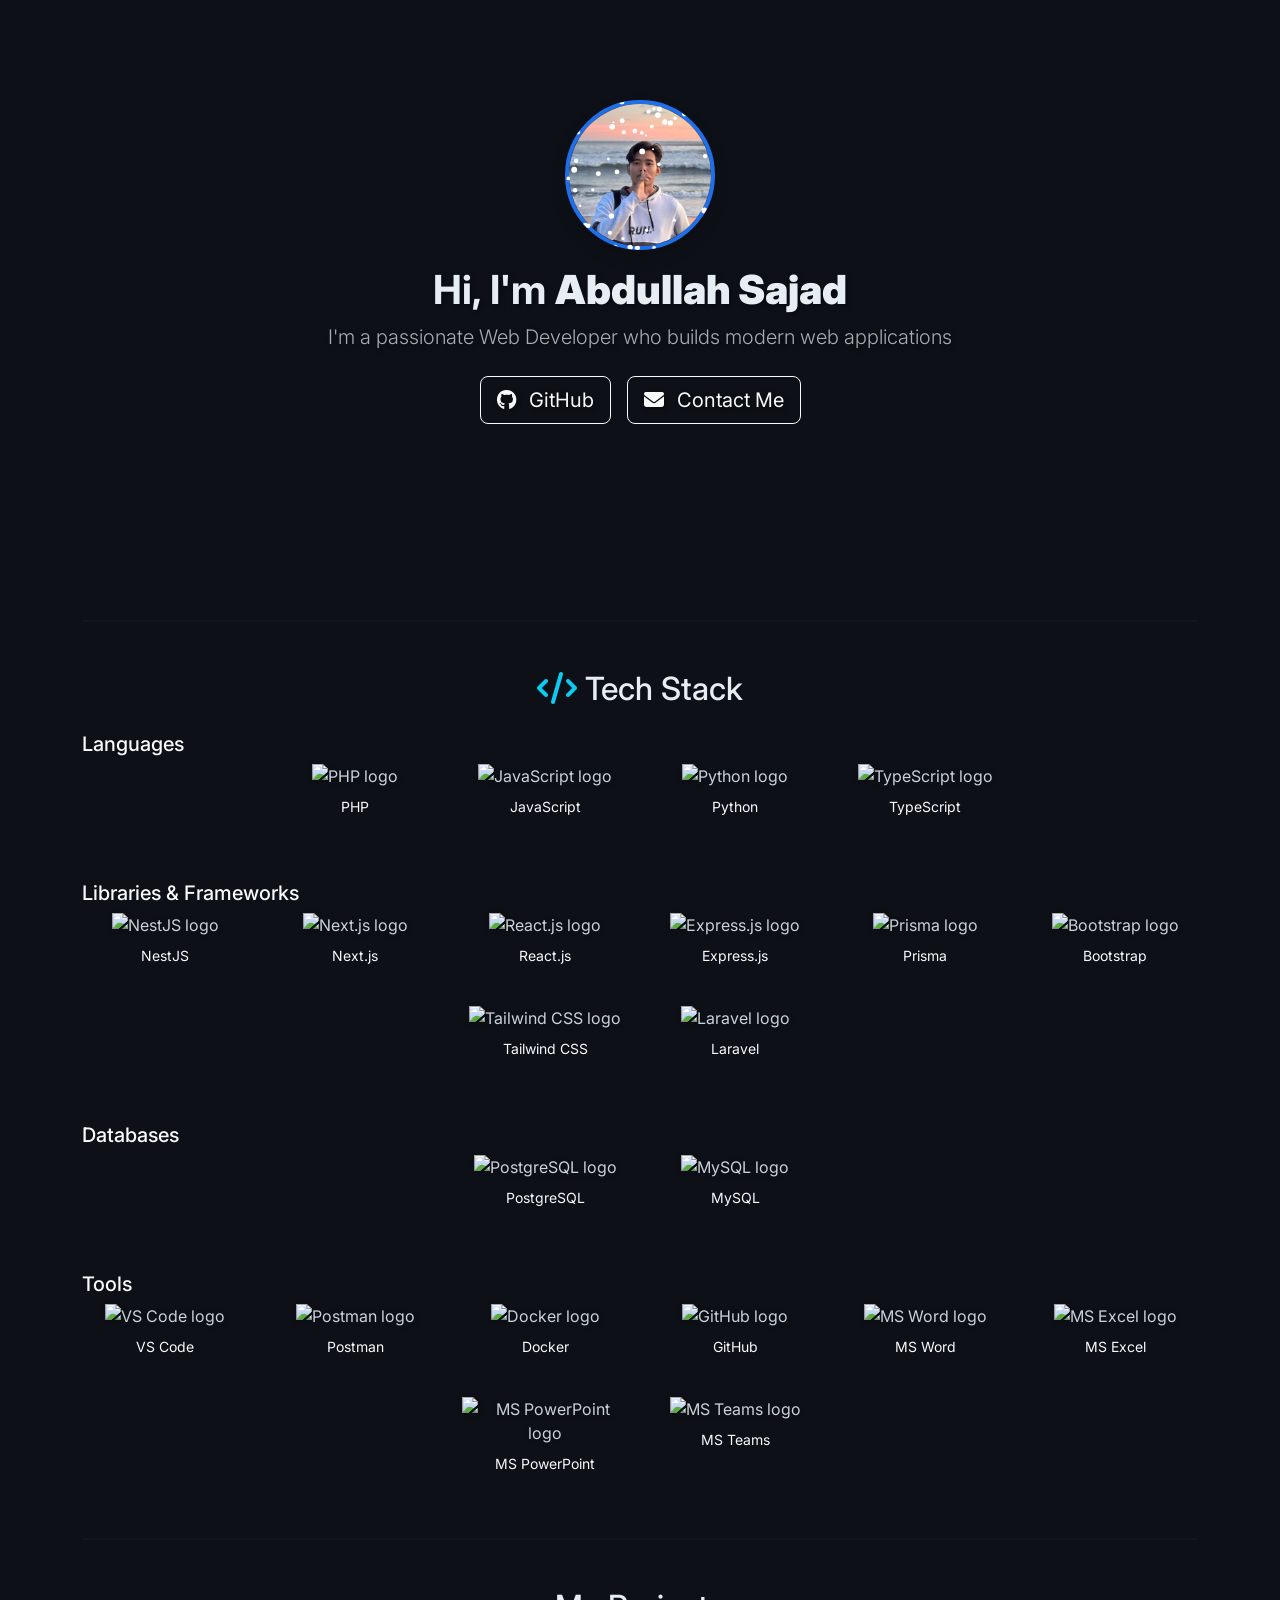
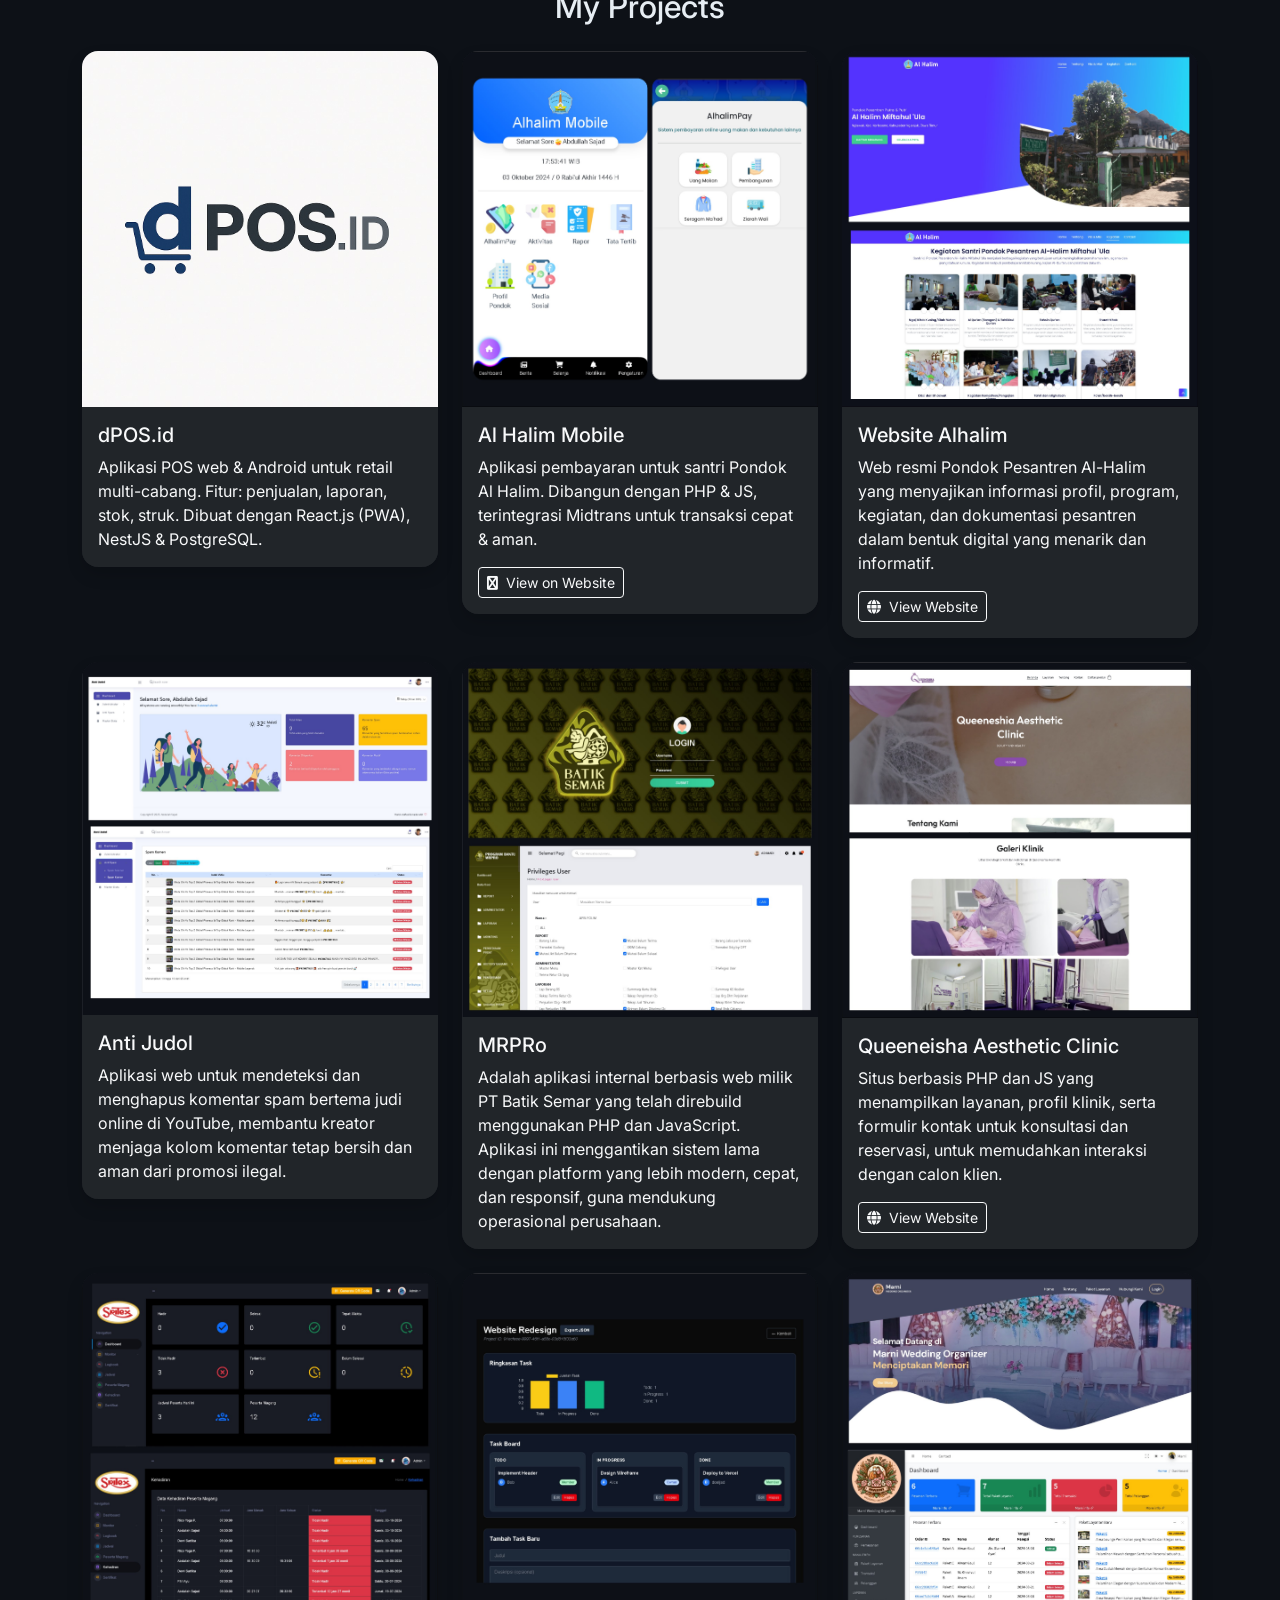
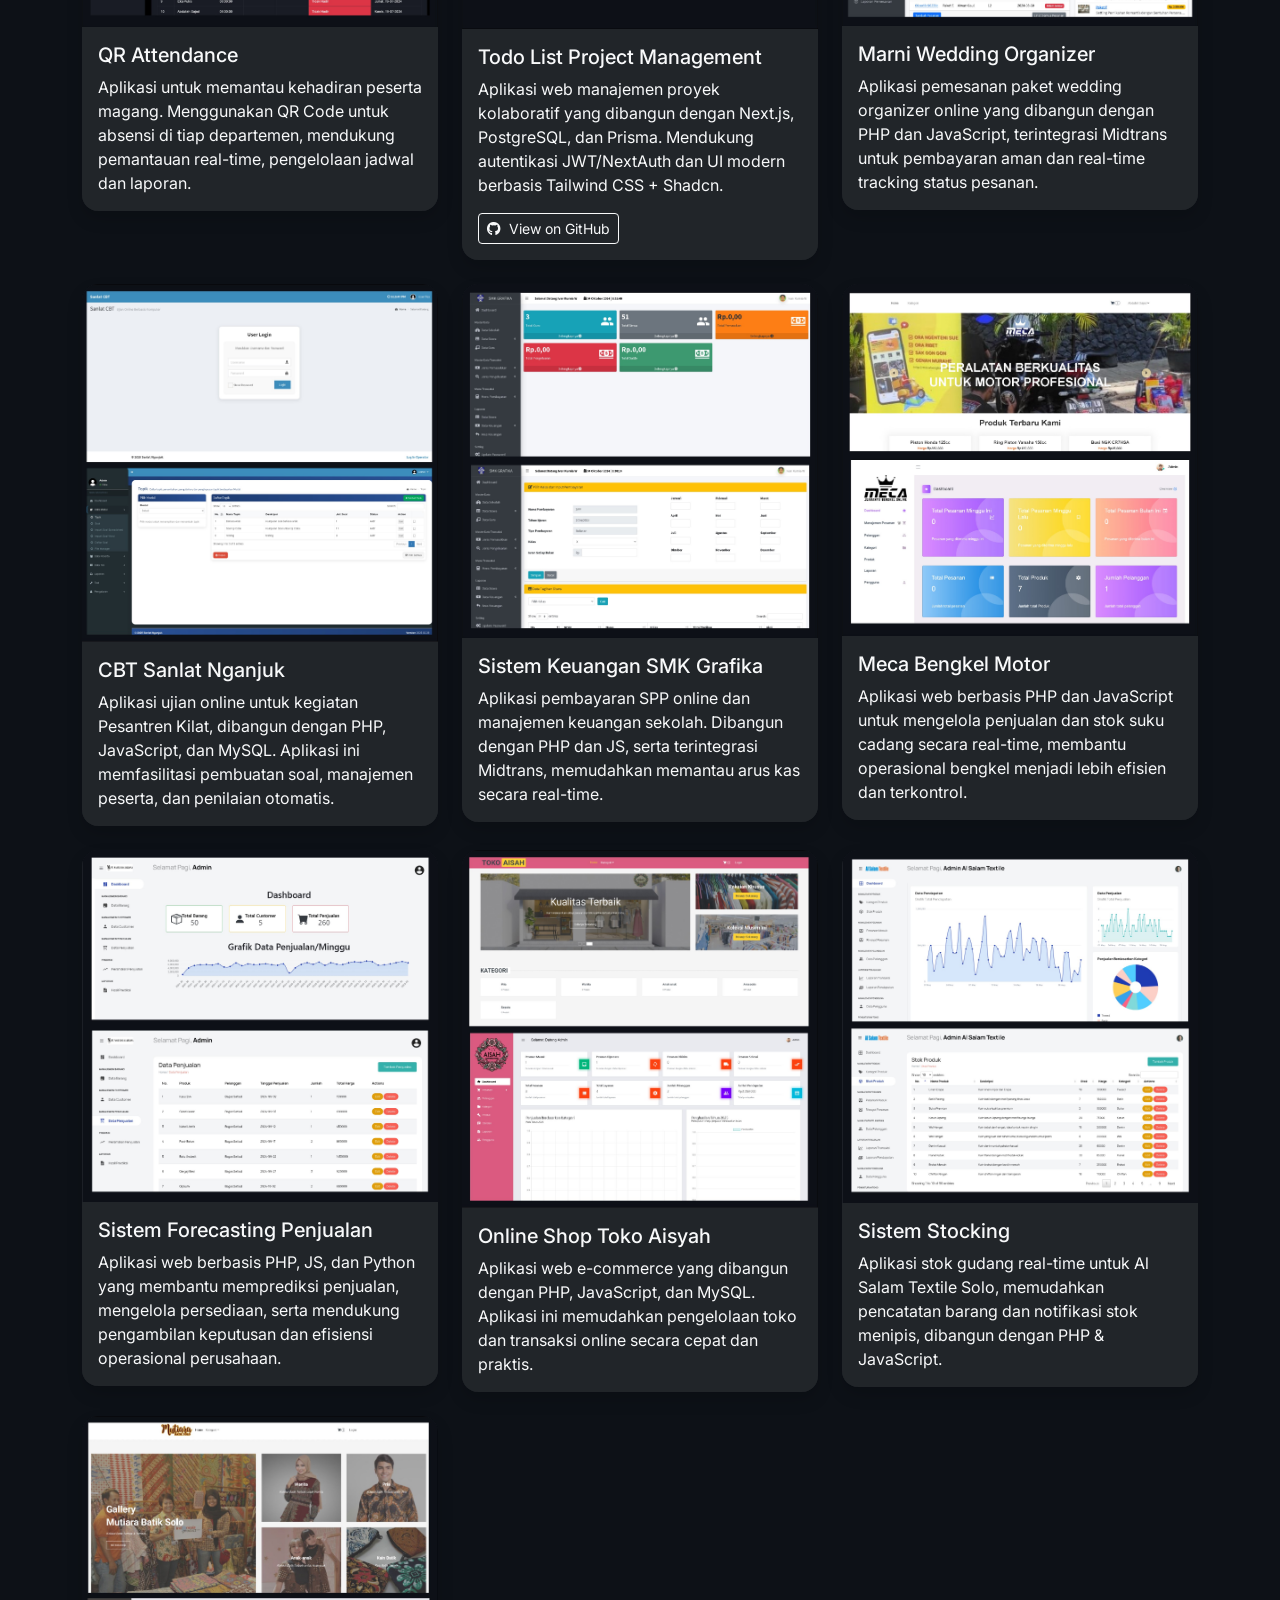
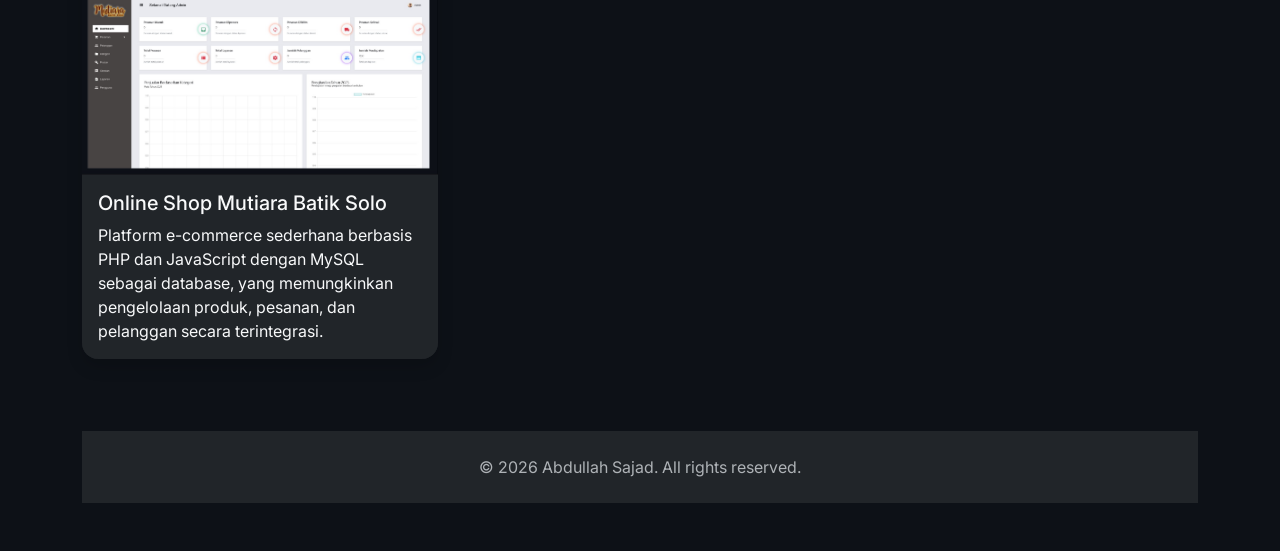
==== commit a6ce7b9d: "update fa icon alhalim mobile" ====
--- a/index.html
+++ b/index.html
@@ -289,7 +289,7 @@
                         <h5 class="card-title">Al Halim Mobile</h5>
                         <p class="card-text">Aplikasi pembayaran untuk santri Pondok Al Halim. Dibangun dengan PHP & JS, terintegrasi Midtrans untuk transaksi cepat & aman.</p>
                         <a href="https://alhalim.doel.biz.id" target="_blank" class="btn btn-outline-light btn-sm">
-                            <i class="fab fa-github me-1"></i> View on Website
+                            <i class="fab fa-globe me-1"></i> View on Website
                         </a>
                     </div>
                 </div>
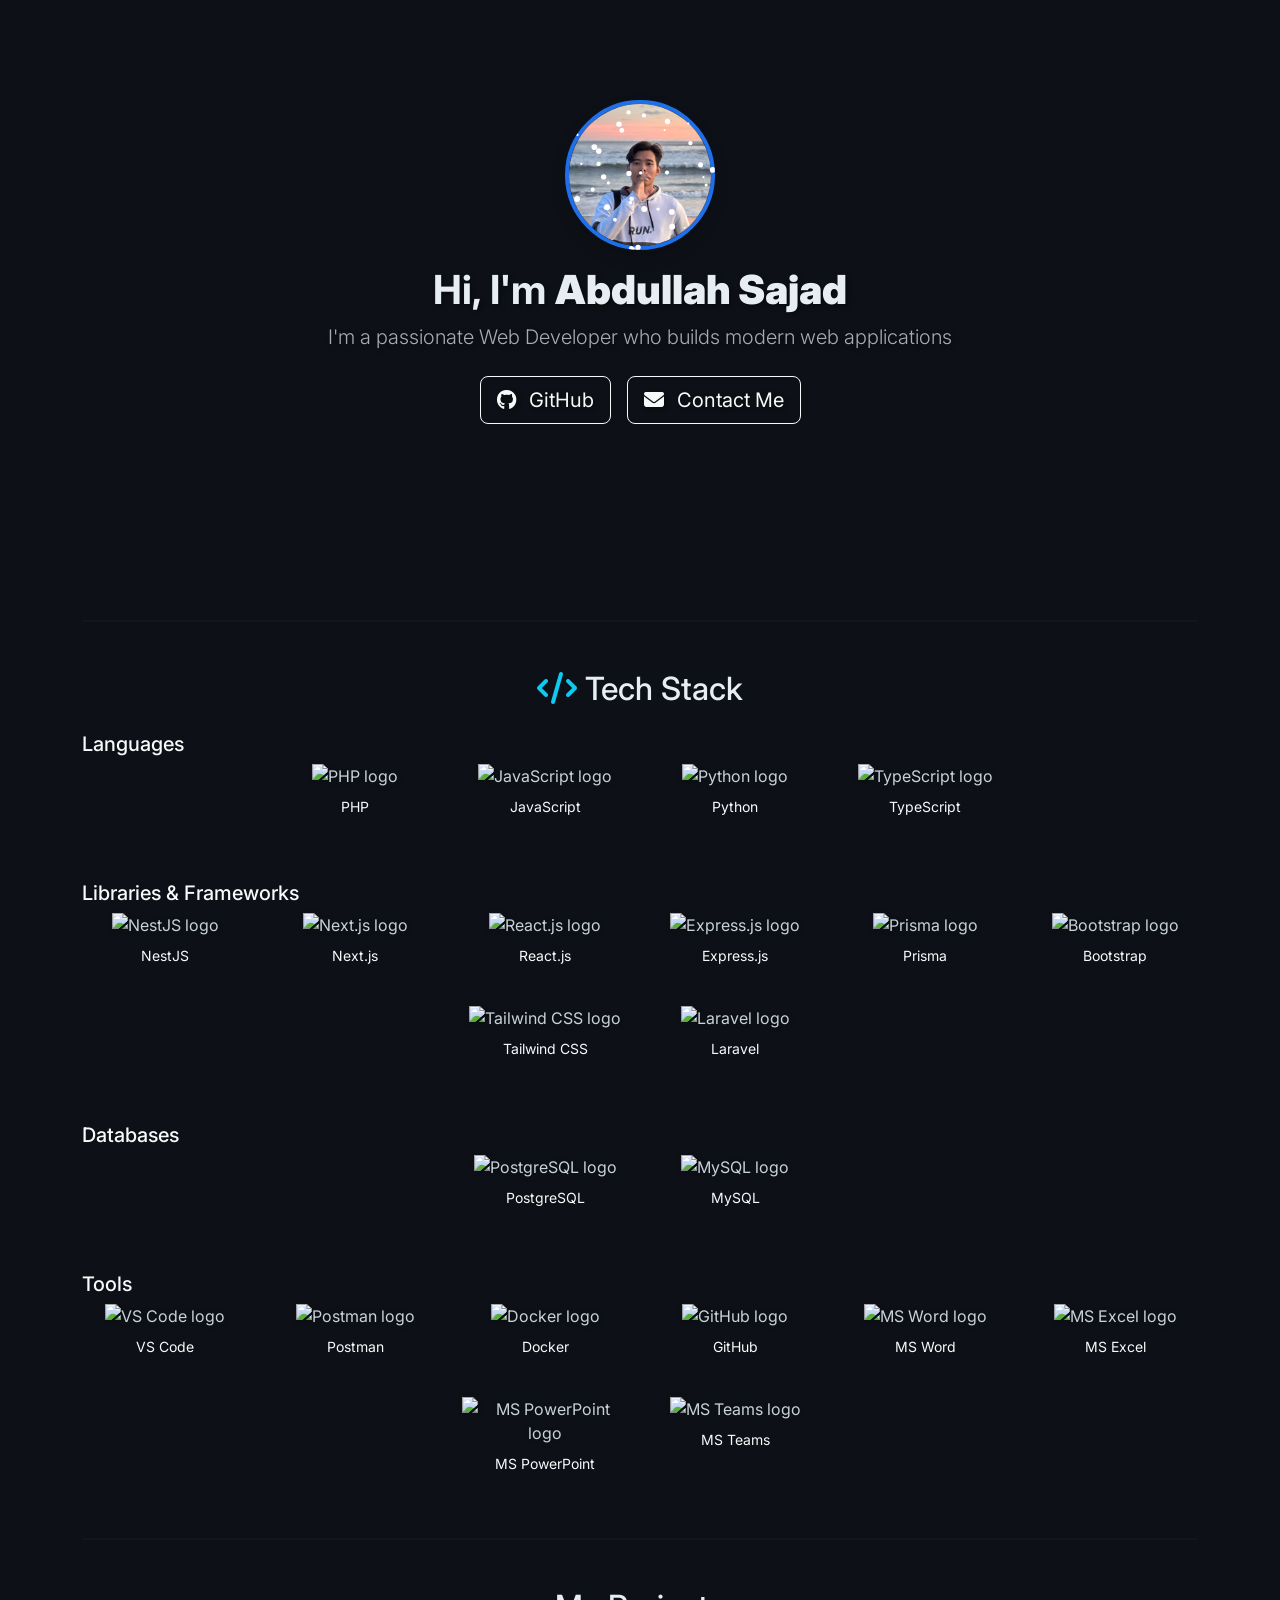
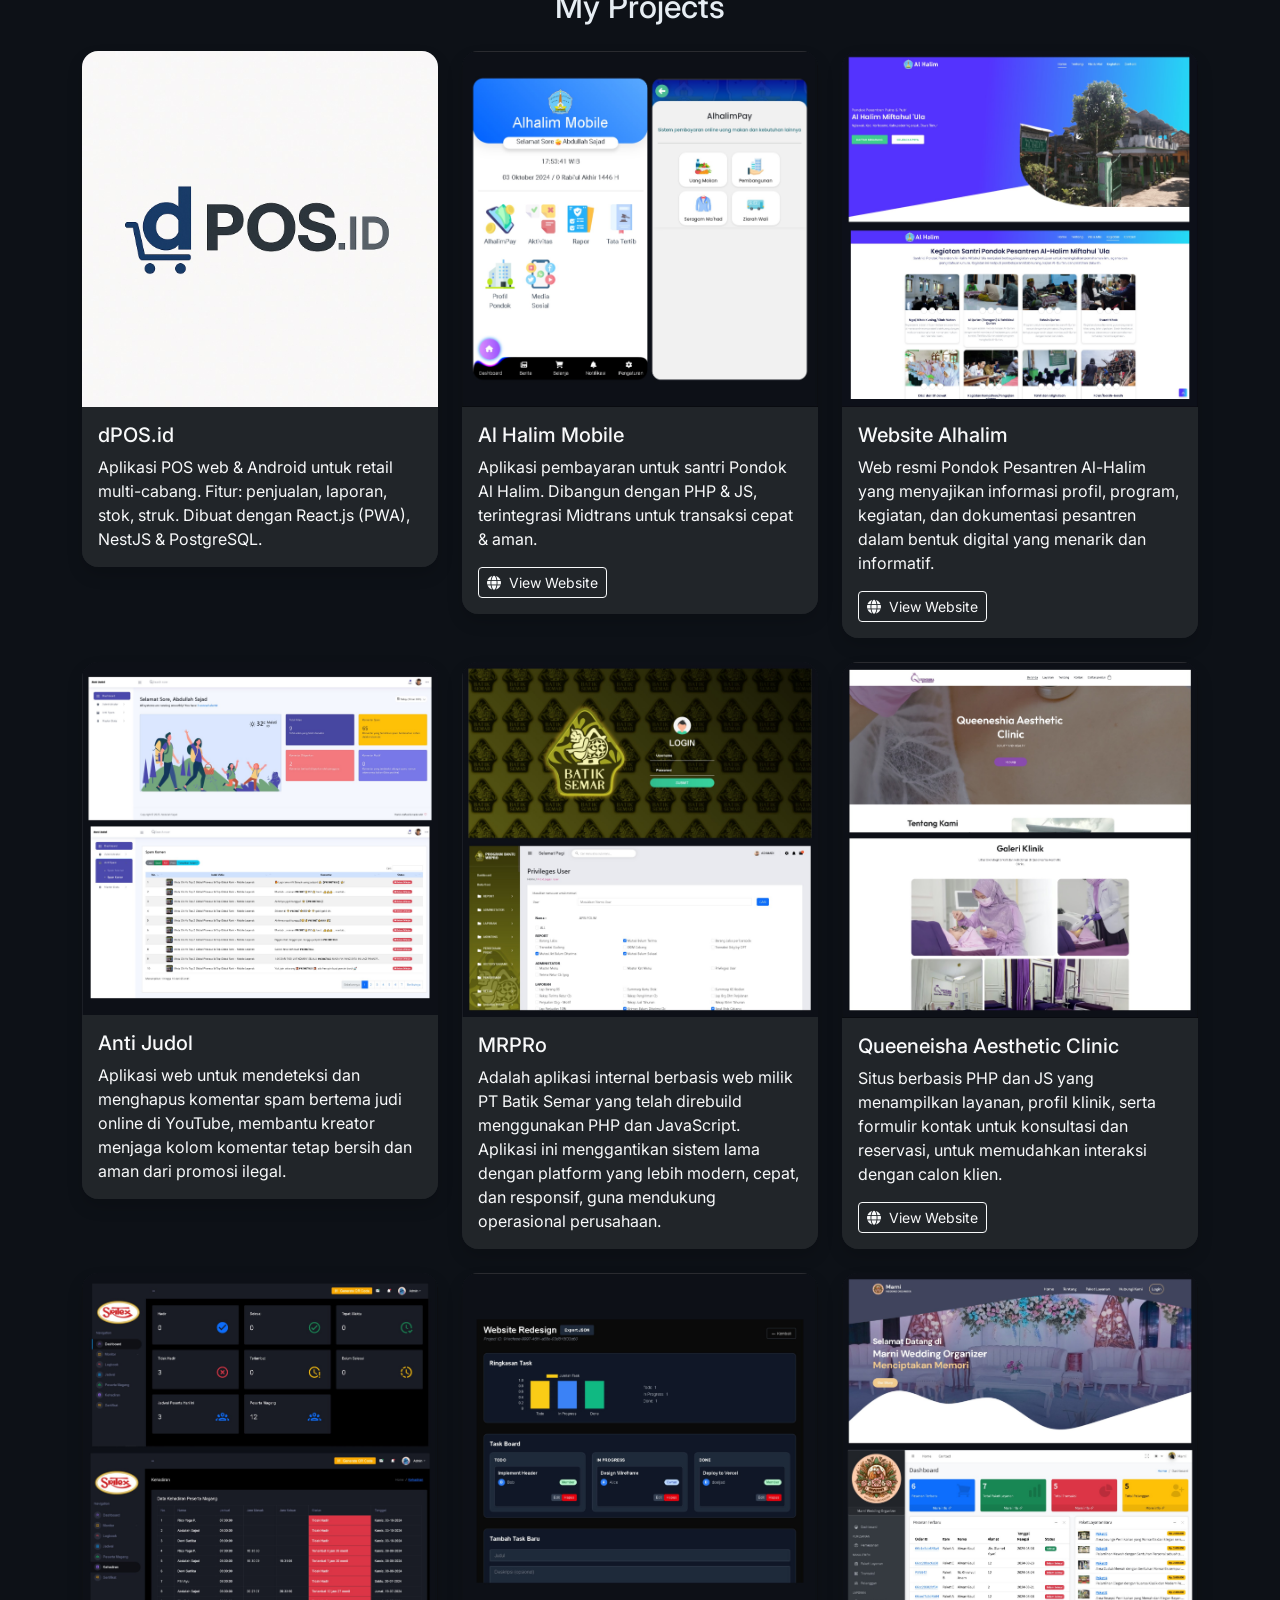
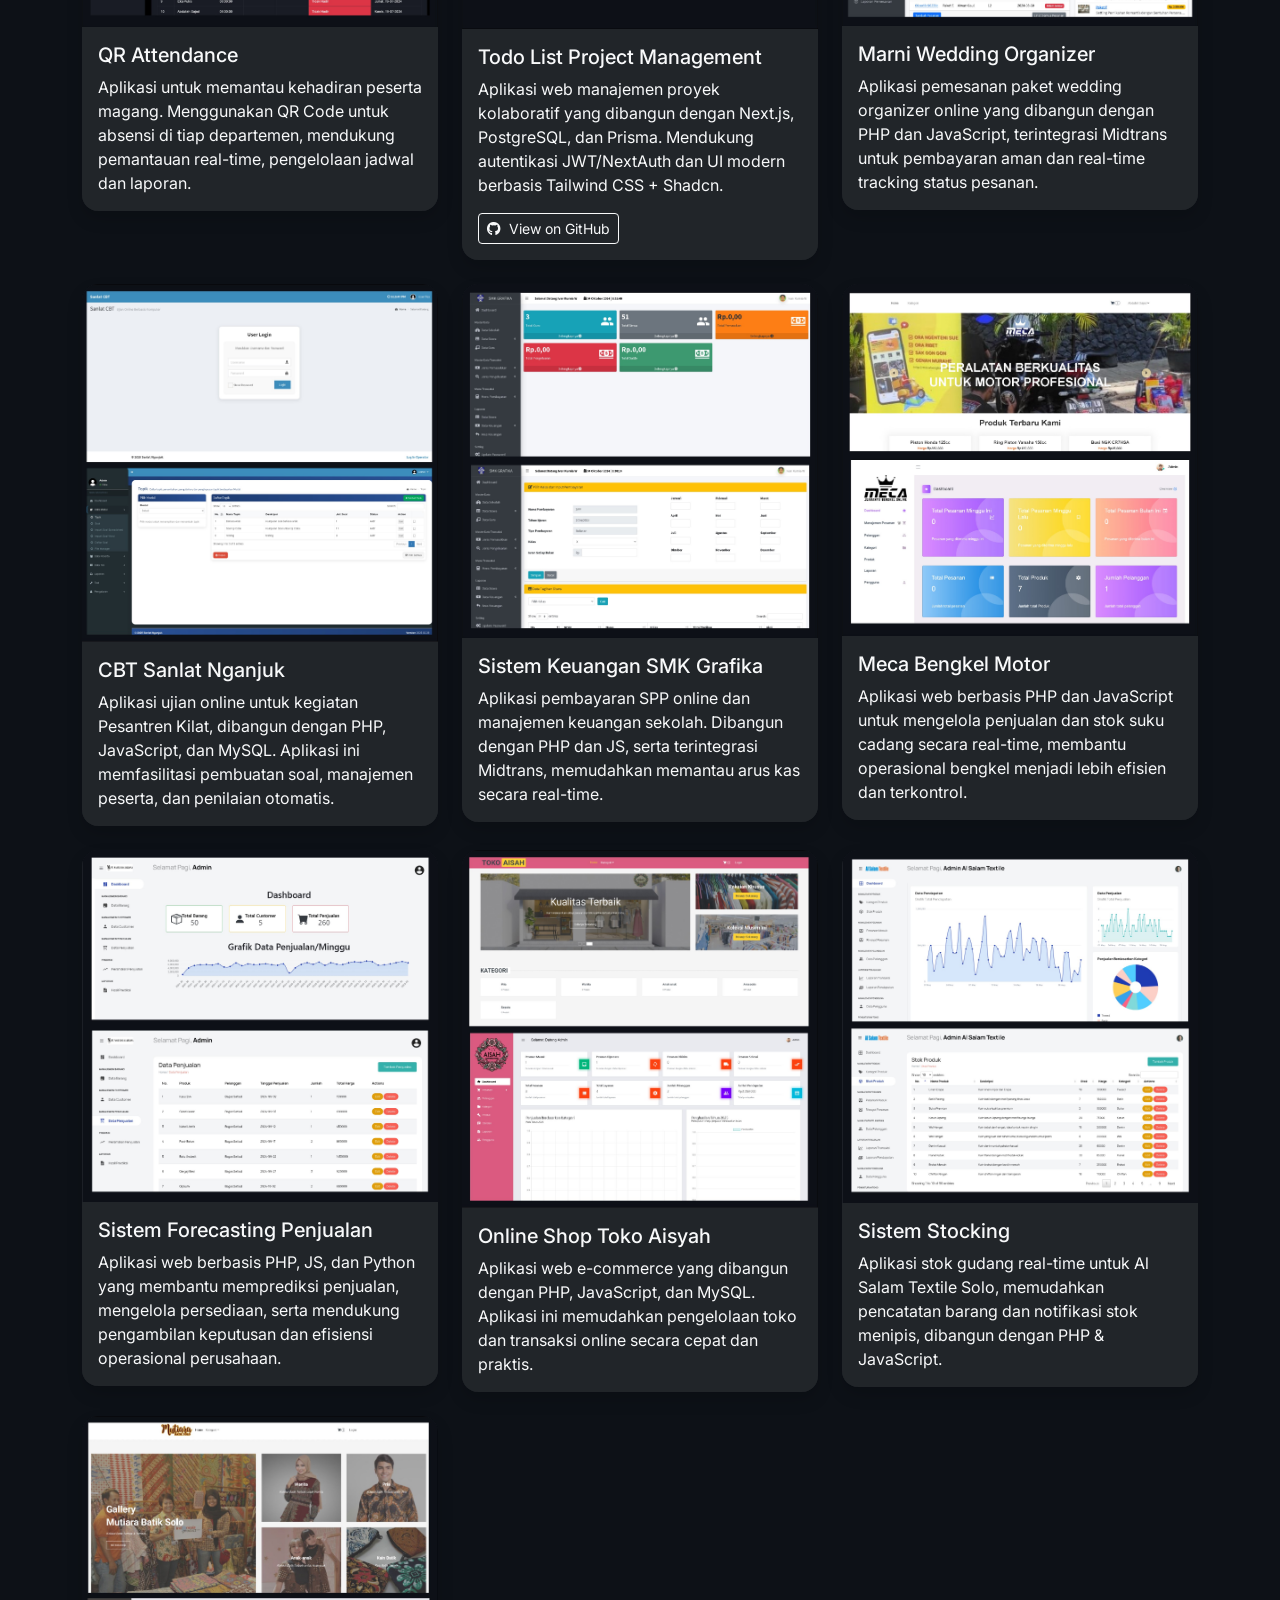
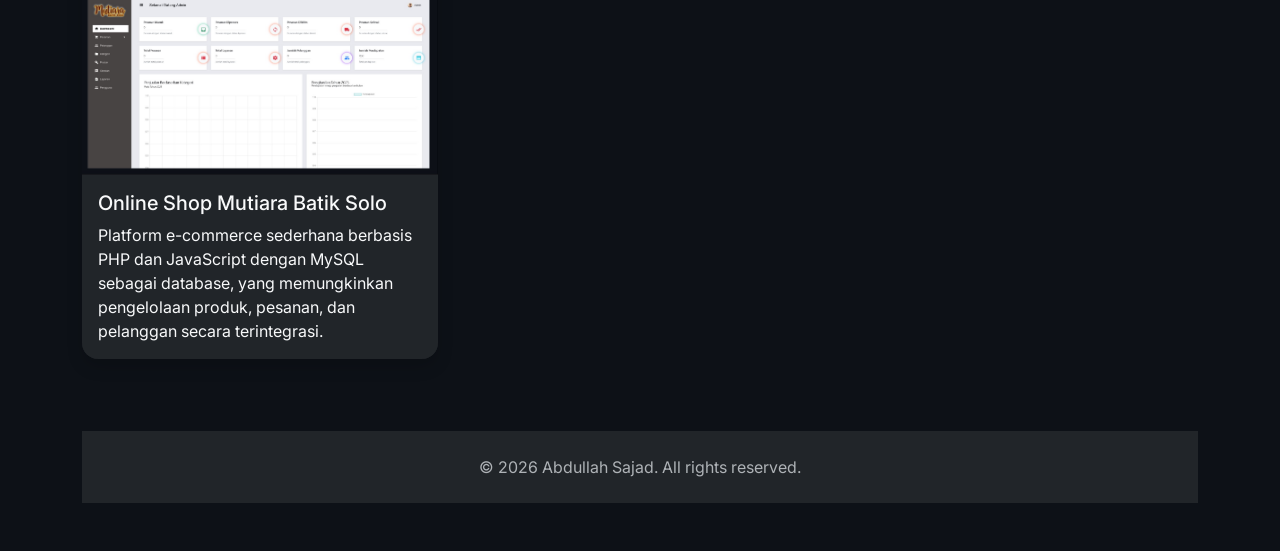
==== commit e6e1b29b: "update style button" ====
--- a/index.html
+++ b/index.html
@@ -289,7 +289,7 @@
                         <h5 class="card-title">Al Halim Mobile</h5>
                         <p class="card-text">Aplikasi pembayaran untuk santri Pondok Al Halim. Dibangun dengan PHP & JS, terintegrasi Midtrans untuk transaksi cepat & aman.</p>
                         <a href="https://alhalim.doel.biz.id" target="_blank" class="btn btn-outline-light btn-sm">
-                            <i class="fab fa-globe me-1"></i> View on Website
+                            <i class="fas fa-globe me-1"></i> View Website
                         </a>
                     </div>
                 </div>
